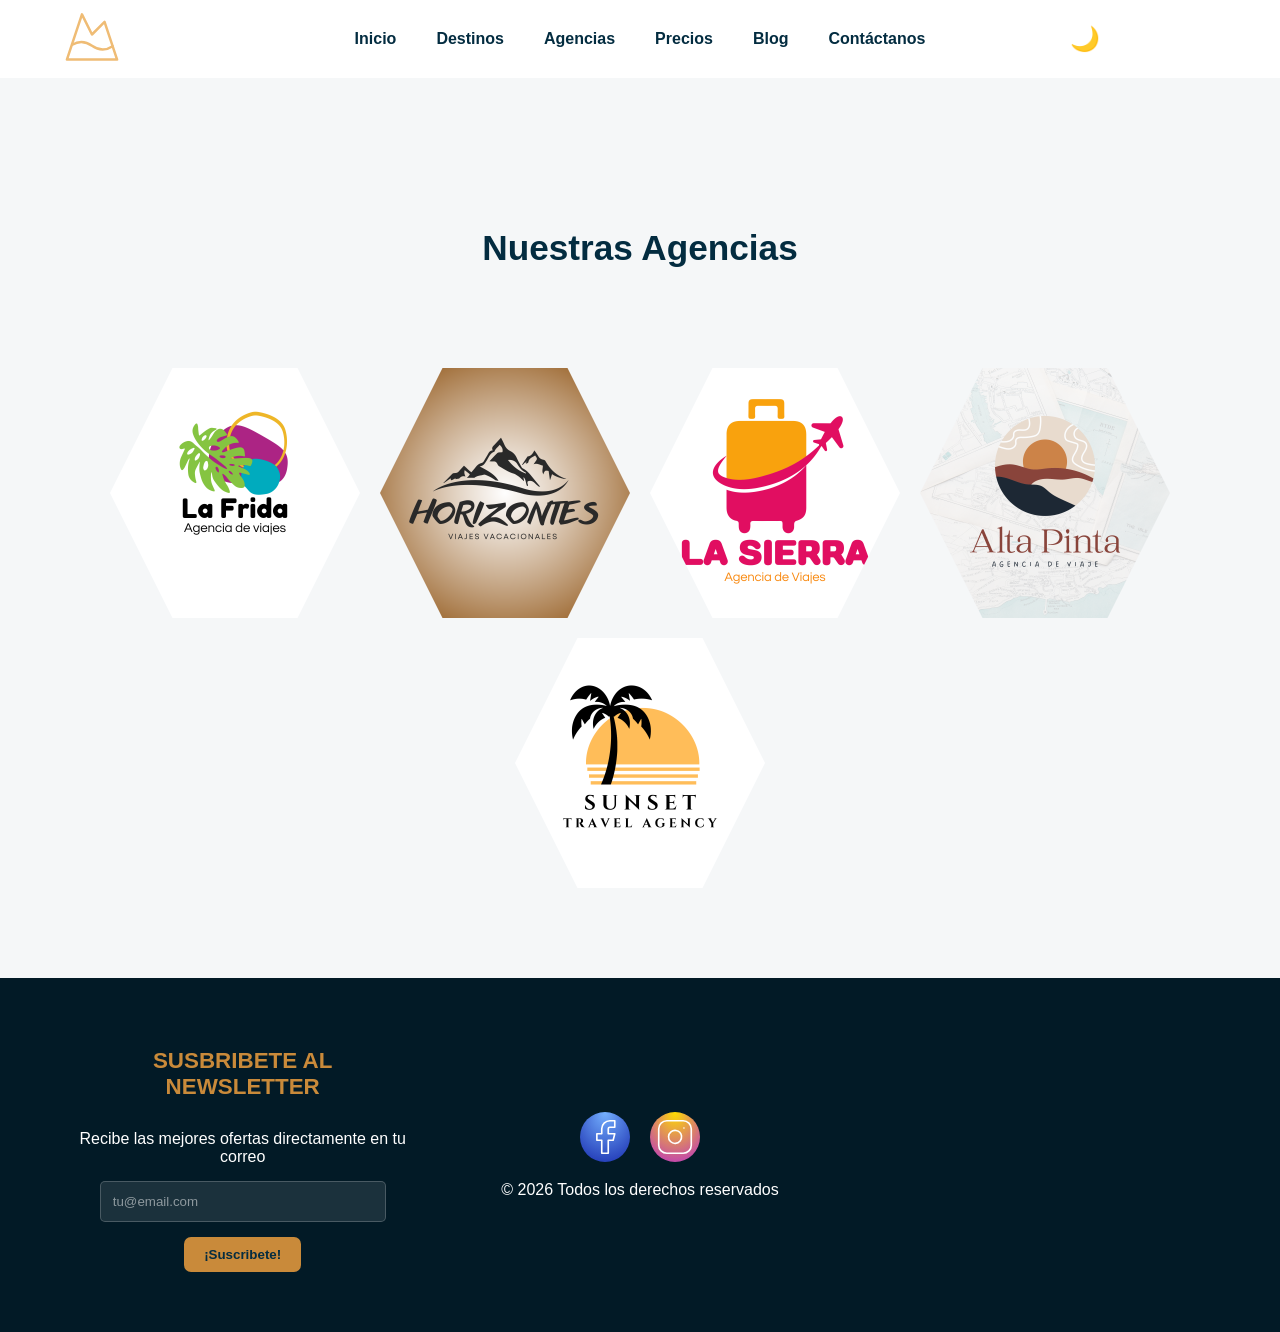
==== agencias.html @ e809a9b7 "feat: mejoras de accesibilidad: - arreglé problemas de contraste en varias secciones - mejoré el foc" ====
<!DOCTYPE html>
<html lang="en">
<head>
    <meta charset="UTF-8">
    <meta name="viewport" content="width=device-width, initial-scale=1.0">
    <title>Turismo Global - Tu Viaje Perfecto Comienza Aquí</title>
    <link rel="stylesheet" href="css/styles.css">
    <link rel="stylesheet" href="css/agencias.css">
    <link rel="icon" type="image/png" href="assets/img/logo.png">
</head>
<body data-theme="dark">
    <header class="header">
        <div class="header-container">
            <div class="logo">
                <div class="logo-icon">
                <svg xmlns="http://www.w3.org/2000/svg" width="64" height="64" viewBox="0 0 512 512">
                    <g transform="translate(15,15)">
                        <svg xmlns="http://www.w3.org/2000/svg" width="482" height="482" viewBox="0 0 24 24" fill="none" stroke="#efbc75" stroke-width="1" stroke-linecap="round" stroke-linejoin="round">
                            <path d="m8 3 4 8 5-5 5 15H2L8 3z"></path>
                            <path d="M4.14 15.08c2.62-1.57 5.24-1.43 7.86.42 2.74 1.94 5.49 2 8.23.19"></path>
                        </svg>
                    </g>
                </svg>
                </div>
                <span class="logo-texto">Trip Tour</span>
            </div>
            <input type="checkbox" id="menu-toggle" class="menu-toggle">
            <label for="menu-toggle" class="hamburger">☰</label>
            <nav class="nav">
                <ul class="nav-menu">
                    <li><a href="index.html" class="nav-link">Inicio</a></li>
                    <li><a href="destinos.html" class="nav-link">Destinos</a></li>
                    <li><a href="agencias.html" class="nav-link">Agencias</a></li>
                    <li><a href="precios.html" class="nav-link">Precios</a></li>
                    <li><a href="blog.html" class="nav-link">Blog</a></li>
                    <li><a href="contacto.html" class="nav-link">Contáctanos</a></li>
                </ul>
            </nav>
            <button id="themeToggle" class="modo-btn">🌙</button>
        </div>
    </header>

    <main class="snap-container">
        <section class="snap-section agencias" aria-labelledby="titulo-agencias">
        <h1 id="titulo-agencias">Nuestras Agencias</h1>

        <div class="contenedor-agencias">
            <article class="card-agencia" tabindex="0" role="button" aria-label="Ver información de la agencia La Frida">
                <div class="card-inner">
                    <div class="card-front">
                        <img src="assets/img/agencia1.png" alt="Logo de la agencia La Frida">
                    </div>
                    <div class="card-back">
                        <h2>La Frida</h2>
                        <p>Especialistas en viajes internacionales.</p>
                        <fieldset class="rating">
                            <legend>Calificación de la agencia La Frida</legend>
                                <input type="radio" id="star5-1" name="rating1" value="5">
                                <label for="star5-1">★</label>
                                <input type="radio" id="star4-1" name="rating1" value="4">
                                <label for="star4-1">★</label>
                                <input type="radio" id="star3-1" name="rating1" value="3">
                                <label for="star3-1">★</label>
                                <input type="radio" id="star2-1" name="rating1" value="2">
                                <label for="star2-1">★</label>
                                <input type="radio" id="star1-1" name="rating1" value="1">
                                <label for="star1-1">★</label>
                        </fieldset>
                    </div>
                </div>
            </article>
            <article class="card-agencia" tabindex="0" role="button" aria-label="Ver información de la agencia Horizontes">
                <div class="card-inner">
                    <div class="card-front">
                        <img src="assets/img/agencia2.png" alt="Logo de la agencia Horizontes">
                    </div>
                    <div class="card-back">
                        <h2>Horizontes</h2>
                        <p>Transportando experiencias innovadoras.</p>
                        <fieldset class="rating">
                            <legend>Calificación de la agencia Horizontes</legend>
                                <input type="radio" id="star5-2" name="rating2" value="5" aria-label="5 estrellas">
                                <label for="star5-2">★</label>
                                <input type="radio" id="star4-2" name="rating2" value="4" aria-label="4 estrellas">
                                <label for="star4-2">★</label>
                                <input type="radio" id="star3-2" name="rating2" value="3" aria-label="3 estrellas">
                                <label for="star3-2">★</label>
                                <input type="radio" id="star2-2" name="rating2" value="2" aria-label="2 estrellas">
                                <label for="star2-2">★</label>
                                <input type="radio" id="star1-2" name="rating2" value="1" aria-label="1 estrellas">
                                <label for="star1-2">★</label>
                        </fieldset>
                    </div>
                </div>
            </article>
            <article class="card-agencia" tabindex="0" role="button" aria-label="Ver información de la agencia La Sierra">
                <div class="card-inner">
                    <div class="card-front">
                        <img src="assets/img/agencia3.png" alt="Logo de la agencia La Sierra">
                    </div>
                    <div class="card-back">
                        <h2>La Sierra</h2>
                        <p>Descubre el mundo con tu agencia de confianza.</p>
                        <fieldset class="rating">
                            <legend>Calificación de la agencia La Sierra</legend>
                                <input type="radio" id="star5-3" name="rating3" value="5" aria-label="5 estrellas">
                                <label for="star5-3">★</label>
                                <input type="radio" id="star4-3" name="rating3" value="4" aria-label="4 estrellas">
                                <label for="star4-3">★</label>
                                <input type="radio" id="star3-3" name="rating3" value="3" aria-label="3 estrellas">
                                <label for="star3-3">★</label>
                                <input type="radio" id="star2-3" name="rating3" value="2" aria-label="2 estrellas">
                                <label for="star2-3">★</label>
                                <input type="radio" id="star1-3" name="rating3" value="1" aria-label="1 estrellas">
                                <label for="star1-3">★</label>
                        </fieldset>
                    </div>
                </div>
            </article>
            <article class="card-agencia" tabindex="0" role="button" aria-label="Ver información de la agencia Alta Pinta">
                <div class="card-inner">
                    <div class="card-front">
                        <img src="assets/img/agencia4.png" alt="Logo de la agencia Alta Pinta">
                    </div>
                    <div class="card-back">
                        <h2>Alta Pinta</h2>
                        <p>Tus viajes 100% especiales.</p>
                        <fieldset class="rating">
                            <legend>Calificación de la agencia Alta Pinta</legend>
                                <input type="radio" id="star5-4" name="rating4" value="5" aria-label="5 estrellas">
                                <label for="star5-4">★</label>
                                <input type="radio" id="star4-4" name="rating4" value="4" aria-label="4 estrellas">
                                <label for="star4-4">★</label>
                                <input type="radio" id="star3-4" name="rating4" value="3" aria-label="3 estrellas">
                                <label for="star3-4">★</label>
                                <input type="radio" id="star2-4" name="rating4" value="2" aria-label="2 estrellas">
                                <label for="star2-4">★</label>
                                <input type="radio" id="star1-4" name="rating4" value="1" aria-label="1 estrellas">
                                <label for="star1-4">★</label>
                        </fieldset>
                    </div>
                </div>
            </article>
            <article class="card-agencia" tabindex="0" role="button" aria-label="Ver información de la agencia Sunset">
                <div class="card-inner">
                    <div class="card-front">
                        <img src="assets/img/agencia5.png" alt="Logo de la agencia Sunset">
                    </div>
                    <div class="card-back">
                        <h2>Sunset</h2>
                        <p>Tus actividades no terminan ni aún con el ocaso.</p>
                        <fieldset class="rating">
                            <legend>Calificación de la agencia Sunset</legend>
                                <input type="radio" id="star5-5" name="rating5" value="5" aria-label="5 estrellas">
                                <label for="star5-5">★</label>
                                <input type="radio" id="star4-5" name="rating5" value="4" aria-label="4 estrellas">
                                <label for="star4-5">★</label>
                                <input type="radio" id="star3-5" name="rating5" value="3" aria-label="3 estrellas">
                                <label for="star3-5">★</label>
                                <input type="radio" id="star2-5" name="rating5" value="2" aria-label="2 estrellas">
                                <label for="star2-5">★</label>
                                <input type="radio" id="star1-5" name="rating5" value="1" aria-label="1 estrellas">
                                <label for="star1-5">★</label>
                        </fieldset>
                    </div>
                </div>
            </article>
        </div>
        </section>
    </main>

    <footer class="footer">
        <div class="footer-container">
        <!--Formulario-->
            <div class="footer-section" aria-labelledby="titulo-suscripcion">
                <h2 id="titulo-suscripcion">SUSBRIBETE AL NEWSLETTER</h2>
                <form class="form-content">
                    <label for="email">Recibe las mejores ofertas directamente en tu correo</label>
                    <input id="email" type="email" placeholder="tu@email.com" required>
                    <button class="btn btn-primary" type="submit">¡Suscribete!</button>
                </form>
            </div>
        <!--Redes Sociales-->
            <div class="redes-container">
            <!-- FACEBOOK -->
            <div class="redes-iconos">
                <a href="#" aria-label="Facebook">
                    <svg xmlns="http://www.w3.org/2000/svg" xmlns:xlink="http://www.w3.org/1999/xlink" width="512" height="512" viewBox="0 0 512 512" fill="none">
                        <defs>
                            <filter id="noise" opacity="0">
                                <feTurbulence type="fractalNoise" baseFrequency="19.5" numOctaves="10" result="turbulence"></feTurbulence>
                                <feComposite operator="in" in="turbulence" in2="SourceAlpha" result="composite"></feComposite>
                                <feColorMatrix in="composite" type="luminanceToAlpha"></feColorMatrix>
                                <feBlend in="SourceGraphic" in2="composite" mode="color-burn"></feBlend>
                            </filter>
                            <linearGradient id="linearGradient" gradientUnits="userSpaceOnUse" gradientTransform="rotate(45)" style="transform-origin: center center 0px;">
                                <stop stop-color="#75b1ff"></stop>
                                <stop offset="1" stop-color="#000a99"></stop>
                            </linearGradient>
                            <radialGradient id="radialGradient" cx="50%" cy="50%" r="100%" fx="50%" fy="0%" gradientUnits="objectBoundingBox">
                                <stop stop-color="#75b1ff"></stop>
                                <stop offset="1" stop-color="#000a99"></stop>
                            </radialGradient>
                            <radialGradient id="radialGlare" cx="0" cy="0" r="1" gradientUnits="userSpaceOnUse" gradientTransform="translate(256) rotate(90) scale(512)">
                                <stop stop-color="white"></stop>
                                <stop offset="1" stop-color="white" stop-opacity="0"></stop>
                            </radialGradient>
                            <clipPath id="image-clip">
                                <use xlink:href="#image"></use>
                            </clipPath>
                        </defs>
                        <rect id="image" width="512" height="512" fill="url(#radialGradient)" stroke="#FFFFFF" stroke-width="0" stroke-opacity="100%" paint-order="stroke" rx="300" ry="300"></rect>
                        <g transform="rotate(0 0 0)" style="transform-origin: 256px 256px;">
                            <svg xmlns="http://www.w3.org/2000/svg" width="400" height="400" viewBox="0 0 24 24" fill="none" stroke="#ffffff" stroke-width="1" stroke-linecap="round" stroke-linejoin="round" class="lucide lucide-facebook" x="56" y="56">
                                <path d="M18 2h-3a5 5 0 0 0-5 5v3H7v4h3v8h4v-8h3l1-4h-4V7a1 1 0 0 1 1-1h3z"></path>
                            </svg>
                        </g>
                        <image href="data:image/svg+xml,%3csvg%20viewBox='0%200%20400%20400'%20xmlns='http://www.w3.org/2000/svg'%3e%3cfilter%20id='noiseFilter'%3e%3cfeTurbulence%20type='fractalNoise'%20baseFrequency='1.73'%20numOctaves='3'%20stitchTiles='stitch'/%3e%3c/filter%3e%3crect%20width='100%25'%20height='100%25'%20filter='url(%23noiseFilter)'/%3e%3c/svg%3e" width="512" height="512" opacity="0%" clip-path="url(#image-clip)" rx="300" ry="300"></image>
                    </svg>
                </a>
            <!-- INSTAGRAM -->
                <a href="#" aria-label="Instagram">
                    <svg xmlns="http://www.w3.org/2000/svg" xmlns:xlink="http://www.w3.org/1999/xlink" width="512" height="512" viewBox="0 0 512 512" fill="none">
                    <defs>
                        <filter id="noise-ig" opacity="0">
                            <feTurbulence type="fractalNoise" baseFrequency="19.5" numOctaves="10" result="turbulence"></feTurbulence>
                            <feComposite operator="in" in="turbulence" in2="SourceAlpha" result="composite"></feComposite>
                            <feColorMatrix in="composite" type="luminanceToAlpha"></feColorMatrix>
                            <feBlend in="SourceGraphic" in2="composite" mode="color-burn"></feBlend>
                        </filter>
                        <linearGradient id="linearGradient-ig" gradientUnits="userSpaceOnUse" gradientTransform="rotate(45)">
                            <stop stop-color="#ffdd00"></stop>
                            <stop offset="1" stop-color="#a600ff"></stop>
                        </linearGradient>
                        <radialGradient id="radialGradient-ig" cx="50%" cy="50%" r="100%" fx="50%" fy="0%">
                            <stop stop-color="#ffdd00"></stop>
                            <stop offset="1" stop-color="#a600ff"></stop>
                        </radialGradient>
                        <radialGradient id="radialGlare-ig" cx="0" cy="0" r="1" gradientUnits="userSpaceOnUse" gradientTransform="translate(256) rotate(90) scale(512)">
                            <stop stop-color="white"></stop>
                            <stop offset="1" stop-color="white" stop-opacity="0"></stop>
                        </radialGradient>
                        <clipPath id="image-clip-ig">
                            <use xlink:href="#image-ig"></use>
                        </clipPath>
                    </defs>
                    <rect id="image-ig" width="512" height="512" fill="url(#radialGradient-ig)" rx="300" ry="300"></rect>
                    <g transform="rotate(0 0 0)" style="transform-origin: 256px 256px;">
                        <svg xmlns="http://www.w3.org/2000/svg" width="400" height="400" viewBox="0 0 24 24" fill="none" stroke="#ffffff" stroke-width="1" stroke-linecap="round" stroke-linejoin="round" x="56" y="56">
                            <rect width="20" height="20" x="2" y="2" rx="5" ry="5"></rect>
                            <path d="M16 11.37A4 4 0 1 1 12.63 8 4 4 0 0 1 16 11.37z"></path>
                            <line x1="17.5" x2="17.51" y1="6.5" y2="6.5"></line>
                        </svg>
                    </g>
                    <image href="data:image/svg+xml,%3csvg%20viewBox='0%200%20400%20400'%20xmlns='http://www.w3.org/2000/svg'%3e%3cfilter%20id='noiseFilter'%3e%3cfeTurbulence%20type='fractalNoise'%20baseFrequency='1.73'%20numOctaves='3'%20stitchTiles='stitch'/%3e%3c/filter%3e%3crect%20width='100%25'%20height='100%25'%20filter='url(%23noiseFilter)'/%3e%3c/svg%3e" width="512" height="512" opacity="0%" clip-path="url(#image-clip-ig)" rx="300" ry="300"></image>
                    </svg>
                </a>
            </div>
            <span>&copy; 2026 Todos los derechos reservados</span>
            </div>
        <!--Mapa-->
            <div class="footer-map" aria-label="Mapa">
                <iframe src="https://www.google.com/maps/embed?pb=!1m18!1m12!1m3!1d3103.14561023!2d-3.70379!3d40.416775!2m3!1f0!2f0!3f0!3m2!1i1024!2i768!4f13.1!3m3!1m2!1s0x0%3A0x0!2zNDDCsDI1JzAwLjQiTiAzwrA0MicyMC44Ilc!5e0!3m2!1ses!2ses!4v1234567890" 
                    width="100%" height="200" style="border:0;" allowfullscreen="" loading="lazy">
                </iframe>
            </div>
        </div>
    </footer>

    <!-- SCRIPT PARA EL CAMBIO DE TEMA A MODO CLARO/OSCURO -->
    <script>
        const toggle = document.getElementById("themeToggle");
        const root = document.documentElement;

        root.classList.remove("dark");
        toggle.textContent = "🌙";

        if (localStorage.getItem("theme") === "dark") {
            root.classList.add("dark");
            toggle.textContent = "☀️";
        }

        toggle.addEventListener("click", () => {
            const isDark = root.classList.toggle("dark");
            toggle.textContent = isDark ? "☀️" : "🌙";
            localStorage.setItem("theme", isDark ? "dark" : "light");
        });
    </script>

        <!-- SCRIPT PARA ACCESIBILIDAD POR TECLADO -->
    <script>
        document.querySelectorAll('.card-agencia').forEach(card => {
            card.addEventListener('click', () => {
                card.classList.toggle('flipped');
            });

        card.addEventListener('keydown', (e) => {
            if (e.key === 'Enter' || e.key === ' ') {
                e.preventDefault();
                card.classList.toggle('flipped');
            }
        });
    });
    </script>

</body>
</html>
---- css/styles.css ----
:root{
    --bg-color: #f5f7f8;
    --text-color: #032c40;
    --primary: #0f6f6f;
    --primary-hover: #0b5c5c;
    --accent: #c98a3a;
    --surface: #ffffff;
    --surface-alt: #eef3f5;
    --white: #ffffff;
    --dark-footer: #021a26;
    --rating-star: #ffd166;
    --number: #8a5a1f;
}

html.dark {
    --bg-color: #0b2230;
    --text-color: #f2f6f8;
    --primary: #1f7a73;
    --primary-hover: #8ae6d9;
    --accent: #e0a85a;
    --surface: #153a4a;
    --surface-alt: #1d4b5e;
    --white: #ffffff;
    --rating-star: #ffd166;
    --number: #ffa639;
}
* {
    margin: 0;
    padding: 0;
    box-sizing: border-box;
}

body {
    background-color: var(--bg-color);
    color: var(--text-color);
    transition: background-color 0.8s ease, color 0.8s ease;
    margin: 0;
    padding: 0;
    width: 100%;
    overflow-x: hidden;
    font-family: 'Segoe UI', Tahoma, Geneva, Verdana, sans-serif;
}

/* SECCION HEADER */
.header {
    background-color: var(--surface);
    color: var(--text-color);
    top: 0;
}
.header-container {
    display: grid;
    grid-template-columns: 1fr auto 1fr;
    align-items: center;
    max-width: 1200px;
    margin: 0 auto;
    padding: 0 20px;
    position: relative;
}
.logo {
    display: flex;
    align-items: center;
    gap: 8px;
    cursor: pointer;
}
.logo-texto {
    color: var(--text-color);
    visibility: hidden;
    transform: translateX(-10px);
    white-space: nowrap;
    transition: all 0.3s ease;
    font-family: "Georgia", serif;
    font-size: 1.2rem;
    font-weight: 700;
    letter-spacing: 1px;
}
.logo:hover .logo-texto {
    max-width: 200px;
    visibility: visible;
    transform: translateX(0);
}
.logo:hover svg {
    transform: rotate(3deg) scale(1);
    transition: 0.3s;
    fill: none;
}
.logo svg {
    transition: 0.3s;
}
.logo svg:hover path {
    stroke-width: 1.5;
    filter: brightness(1.2);
    transition: 0.8s ease;
}
/* NAVBAR */
.nav-menu {
    display: flex;
    list-style: none;
    gap: 40px;
    padding: 30px;
    position: sticky;
}
.nav-link {
    text-decoration: none;
    color: var(--text-color);
    font-weight: 600;
    font-size: 1rem;
    transition: color 0.3s ease;
    position: relative;
}
.nav-link:hover {
    color: var(--primary-hover);
}

/* SNAP SCROLL*/
html {
    scroll-snap-type: y proximity;
    scroll-behavior: smooth;
}
.snap-section {
    min-height: 100vh;
    scroll-snap-align: start;
}

/* SECCION HERO */
.hero {
    position: relative;
    min-height: 92vh;
    display: flex;
    align-items: center;
    justify-content: center;
    text-align: center;
    overflow: hidden;
    color: var(--white);
    background: rgba(4, 22, 30, 0.85);
}
.hero::before {
    content: "";
    position: absolute;
    inset: 0;
    background: rgba(4, 22, 30, 0.647);
    z-index: 2;
}
.hero-video {
    position: absolute;
    width: 100%;
    height: 100%;
    object-fit: cover;
    z-index: 0;
}
.hero-overlay {
    position: absolute;
    top: 0;
    left: 0;
    width: 100%;
    height: 100%;
    z-index: 2;
    inset: 0;
}
.hero-content {
    position: relative;
    z-index: 3;
    max-width: 800px;
    display: flex;
    flex-direction: column;
    color: var(--white);
}
.hero-content h1 {    
    font-size: clamp(2.5rem, 6vw, 4.5rem);
    line-height: 1.1;
    margin-bottom: 10px;
    text-transform: uppercase;
    font-weight: 800;
    color: var(--white);
    background-color: none;
}
.hero-content p {
    font-size: 1.2rem;
    line-height: 1.6;
    letter-spacing: 1px;
    max-width: 600px;
    margin: 10px auto;
    color: var(--white);
}

/* SECCION MAIN */
.destinos-content {
    background-color: var(--bg-color);
    max-width: 1200px; 
    margin: 0 auto;
    padding: 20px 60px;
}
.destinos-content h2 {
    text-align: center;
    padding: 40px 20px;
    margin-bottom: 40px;
    color: var(--text-color);
    font-size: 2.5rem;
}
.destinos-grid {
    display: grid;
    grid-template-columns: repeat(auto-fit, minmax(300px, 1fr));
    gap: 30px;
    margin-top: 10px;
}
.destinos-card {
    position: relative;
    background-color: var(--surface);
    border-radius: 150px 150px 10px 10px;
    overflow: hidden;
    box-shadow: 0 8px 20px rgba(0,0,0,0.15);
    transition: transform 0.3s ease;
    display: block;
    height: 500px;
}
.destinos-card:hover {
    transform: translateY(-5px) scale(1.03);
    box-shadow: 0px 10px 20px var(--accent);
}
.card-image {
    position: relative;
    height: 500px;
    overflow: hidden;
    width: 100%; 
    height: 100%;
    display: flex;
    align-items: flex-end;
}
.card-image img {
    width: 100%;
    height: 500px;
    object-fit: cover;
    display: block;
}
.card-overlay {
    position: absolute;
    width: 100%; 
    height: 100%;
    display: flex;
    align-items: flex-end;
    background: linear-gradient(to top, rgba(3, 44, 64, 0.95) 0%, rgba(3, 44, 64, 0.7) 20%, rgba(3, 44, 64, 0.3) 60%, transparent 100%);
}
.card-content{
    position: relative;
    padding: 20px;
    width: 100%;
    display: flex;
    flex-direction: column;
    align-items: center;
    gap: 8px;
    color: var(--white);
}
.destinos-card h3 {
    font-size: 1.5rem;
}
.destinos-card p {
    font-size: 0.9rem;
}
.card-precio {
    display: flex;
    justify-content: center;
    align-items: center;
    width: 100%;
    padding-top: 10px;
    color: #dafdbd;
    font-weight: bold;
    font-size: 2rem;
}
.card-link {
    display: block;
    text-decoration: none;
    transition: transform 0.3s ease;
}

/* BOTON PRINCIPAL */
.btn-primary {
    background-color: var(--accent);
    color: var(--text-color);
    border: none;
    padding: 10px 20px;
    border-radius: 7px;
    font-weight: bold;
    cursor: pointer;
    text-decoration: none;
}
.btn-primary:hover {
    filter: brightness(1.3);
}

/* SECCION CONTADOR ANIMADO */
.stats {
    padding: 50px;
    background-color: var(--surface);
    text-align: center;
    font-size: 2rem;
    display: flex;
    flex-direction:column;
    align-items: center;
    justify-content: center;
}
.stats p {
    margin-top: 20px;
    font-size: 1.5rem;
    letter-spacing: 2px;
    opacity: 1;
    color: var(--text-color);
}
.stats > span {
    margin-top: 30px;
    font-size: 2rem;
    letter-spacing: 2px;
    text-transform: uppercase;
    opacity: 0.8;
    color: var(--text-color);
    margin-bottom: 20px;
}
.stat-container {
    height: 80px;
    overflow: hidden; 
    display: flex;
    flex-direction: column;
    align-items: center;
    position: relative;
}
.counter-numbers {
    display: flex;
    flex-direction: column;
    animation: subir-contador 4s cubic-bezier(0.45, 0.05, 0.55, 0.95) forwards;
}
.counter-numbers span {
    font-size: 6rem;
    font-weight: 800;
    color: var(--number);
    line-height: 80px;
    height: 80px;
}
@keyframes subir-contador {
    0% { transform: translateY(0); }
    100% { transform: translateY(-800px); }
}    

/* SECCION TESTIMONIOS */
.testimonios {
    padding: 80px 0;
    background-color: var(--bg-color);
    text-align: center;
    display: flex;
    flex-direction:column;
    align-items: center;
    justify-content: center;
}
.testimonios h2 {
    margin-bottom: 40px;
    color: var(--text-color);
    font-size: 2.5rem;
}
.cta-texto {
    margin-top: 60px;
    font-size: 2rem;
    color: var(--text-color);
}
.slider-container {
    max-width: 600px;
    margin: 0 auto;
    overflow: hidden;
    position: relative;
    padding: 20px;
}
.slider-container input[type="radio"] { 
    position: absolute;
    opacity: 0;
    width: 1px;
    height: 1px;
}
.slides {
    display: flex;
    width: 300%;
    transition: transform 0.5s ease-in-out;
}
.testimonio-card {
    width: 100%;
    background: var(--surface);
    padding: 40px;
    border-radius: 15px;
    box-shadow: 0 4px 20px rgba(0,0,0,0.1);
    margin: 0 10px;
    box-sizing: border-box;
}
/* Lógica de movimiento carrusel */
#slide1:checked ~ .slides { transform: translateX(0); }
#slide2:checked ~ .slides { transform: translateX(-33.33%); }
#slide3:checked ~ .slides { transform: translateX(-66.66%); }

.slider-nav {
    margin-top: 20px;
    display: flex;
    justify-content: center;
    gap: 10px;
}
.slider-nav label {
    width: 12px;
    height: 12px;
    border-radius: 50%;
    background-color: var(--primary);
    cursor: pointer;
    opacity: 0.4;
    transition: 0.3s;
    display: inline-block;
}
#slide1:checked ~ .slider-nav label[for="slide1"],
#slide2:checked ~ .slider-nav label[for="slide2"],
#slide3:checked ~ .slider-nav label[for="slide3"] {
    opacity: 1;
    background-color: var(--accent);
    transform: scale(1.3);
}
.slider-fieldset {
    border: none;
    padding: 0;
    margin: 0;
}
.slider-fieldset legend {
    position: absolute;
    left: -9999px;
}

/* SECCION FOOTER */
.footer {
    background-color: var(--dark-footer);
    color: var(--white);
    padding: 60px 5%;
}
.footer-container {
    max-width: 1200px;
    margin: 0 auto;
    display: grid;
    grid-template-columns: repeat(auto-fit, minmax(280px, 1fr));
    gap: 40px;
    align-items: center;
}
.footer-container h2 {
    color: var(--accent);
    margin-bottom: 20px;
    font-size: 1.4rem;
    display: flex;
    justify-content: center;
    text-align: center;
    padding: 10px 10px;
}
/* SVG DE REDES SOCIALES */
.redes-container {
    display: flex;
    flex-direction: column;
    align-items: center;
    gap: 15px;
}
.redes-iconos {
    display: flex;
    gap: 20px;
}
.redes-container svg {
    width: 50px;
    height: 50px;
    transition: 0.6s;
}
.redes-container a:hover svg {
    transform: scale(1) rotate(360deg);
    filter: brightness(1.2);
}
/* SECCION DEL MAPA */
.footer-map iframe {
    width: 100%;
    height: 200px;
    border-radius: 10px;
    overflow: hidden;
    display: block;
}
/* SECCION DEL FORM PARA SUSCRIPCION */
.form-content {
    display: flex;
    flex-direction: column;
    align-items:center ;
    gap: 15px;
    text-align: center;
}
.form-content input {
        width: 80%;
        padding: 12px;
        border-radius: 5px;
        border: 1px solid rgba(255, 255, 255, 0.2);
        background: rgba(255, 255, 255, 0.1);
        color: var(--white);
}
.form-content input::placeholder {
    color: rgba(255, 255, 255, 0.5);
}

/* BOTON PARA CAMBIO DE TEMA */
.modo-btn {
    background: none;
    color: var(--text-color);
    border: none;
    font-size: 1.5rem;
    cursor: pointer;
    transition: transform 0.4s ease;
    width: 100px;
    margin-left: 80px;
}
.modo-btn:hover {
    transform: rotate(360deg) scale(1.2);
}

/* BOTON PARA MENU DESPLEGABLE */
.menu-toggle {
    display: none;
}
.hamburger {
    font-size: 2rem;
    cursor: pointer;
    display: none;
}

.nav-link:focus-visible,
button:focus-visible,
input:focus-visible,
textarea:focus-visible,
a:focus-visible,
logo:focus-visible {
    outline: 3px solid var(--accent);
    outline-offset: 4px;
}
.slider-nav label:focus-visible {
    outline: 3px solid var(--accent);
    outline-offset: 4px;
    border-radius: 50%;
}

/* RESPONSIVE */
@media (max-width: 768px) {

    .nav-menu {
        flex-direction: column;
        gap: 10px;
        padding: 15px;
    }

    .destinos-content {
        padding: 20px;
    }
    .destinos-card {
        height: auto;
    }

    .card-image img {
        height: 250px;
    }

    .hero-content h1 {
        font-size: 2rem;
    }

    .hero-content p {
        font-size: 1rem;
    }

    .counter-numbers span {
        font-size: 3rem;
    }

    .stat-container {
        height: 60px;
    }
    .slider-container {
        max-width: 100%;
        padding: 10px;
    }

    .testimonio-card {
        padding: 20px 10px;
    }

    .testimonios h2 {
        font-size: 1.8rem;
    }

    .testimonios h3 {
        font-size: 1.4rem;
    }
        .hamburger {
        display: block;
    }

    .nav {
        display: none;
        position: absolute;
        top: 100%;
        left: 0;
        width: 100%;
        background: var(--surface);
        box-shadow: 0 10px 20px rgba(0,0,0,0.15);
        z-index: 1000;
    }

    .menu-toggle:checked ~ .nav {
        display: block;
    }
}
---- css/agencias.css ----
.agencias {
    display: flex;
    flex-direction:column;
    align-items: center;
    justify-content: center;
}
.agencias h1 {
    text-align: center;
    padding: 40px 20px;
    font-size: 2.2rem;
    margin-top: 40px;
}
.contenedor-agencias {
    max-width: 1200px; 
    margin: 0 auto;
    padding: 20px 60px;
    display: flex;
    gap: 20px;
    flex-wrap: wrap;
    justify-content: center;
    margin-top: 40px;
}

/* CARDS DE AGENCIAS */
.card-agencia {
    width: 250px;
    height: 250px;
    perspective: 1000px;
}
.card-inner {
    width: 100%;
    height: 100%;
    position: relative;
    transform-style: preserve-3d;
    transition: transform 0.6s;
}
.card-agencia:hover .card-inner {
    transform: rotateY(180deg);
}
.card-agencia.flipped .card-inner {
    transform: rotateY(180deg);
}
.card-front,
.card-back {
    position: absolute;
    width: 100%;
    height: 250px;
    backface-visibility: hidden;
    border-radius: 12px;
    overflow: hidden;
    clip-path: polygon(
        25% 0%, 75% 0%, 
        100% 50%, 
        75% 100%, 25% 100%, 
        0% 50%
    );
}
.card-front {
    background: var(--surface);
    color: var(--text-color);
    display: flex;
    flex-direction: column;
    justify-content: center;
    align-items: center;
}
.card-front img {
    width: 100%;
    height: 100%;
    object-fit: cover;
}
.card-back {
    background: var(--primary);
    color: var(--white);
    transform: rotateY(180deg);
    display: flex;
    flex-direction: column;
    justify-content: center;
    align-items: center;
    padding: 20px;
}
.card-back h2 {
    text-align: center;
    padding: 10px 0px;
    font-size: 1.5rem;
}
.card-back p {
    text-align: center;
    padding: 10px 0px;
}

/* SISTEMA DE RATING */
.rating {
    display: flex;
    flex-direction: row-reverse;
    justify-content: center;
    border: none;
    margin: 0;
    padding: 0;
}
.rating input {
    position: absolute;
    opacity: 0;
}
.rating label {
    font-size: 30px;
    color: var(--white);
    cursor: pointer;
    transition: 0.3s;
}
.rating legend {
    position: absolute;
    opacity: 0;
    display: none;
}
.rating label:hover,
.rating label:hover ~ label {
    color: var(--white);
    transform: scale(1.2);
}
.rating input:checked ~ label {
    color: var(--rating-star);
}

.nav-link:focus-visible,
.card-agencia:focus-visible,
logo:focus-visible {
    outline: 3px solid var(--accent);
    outline-offset: 4px;
}
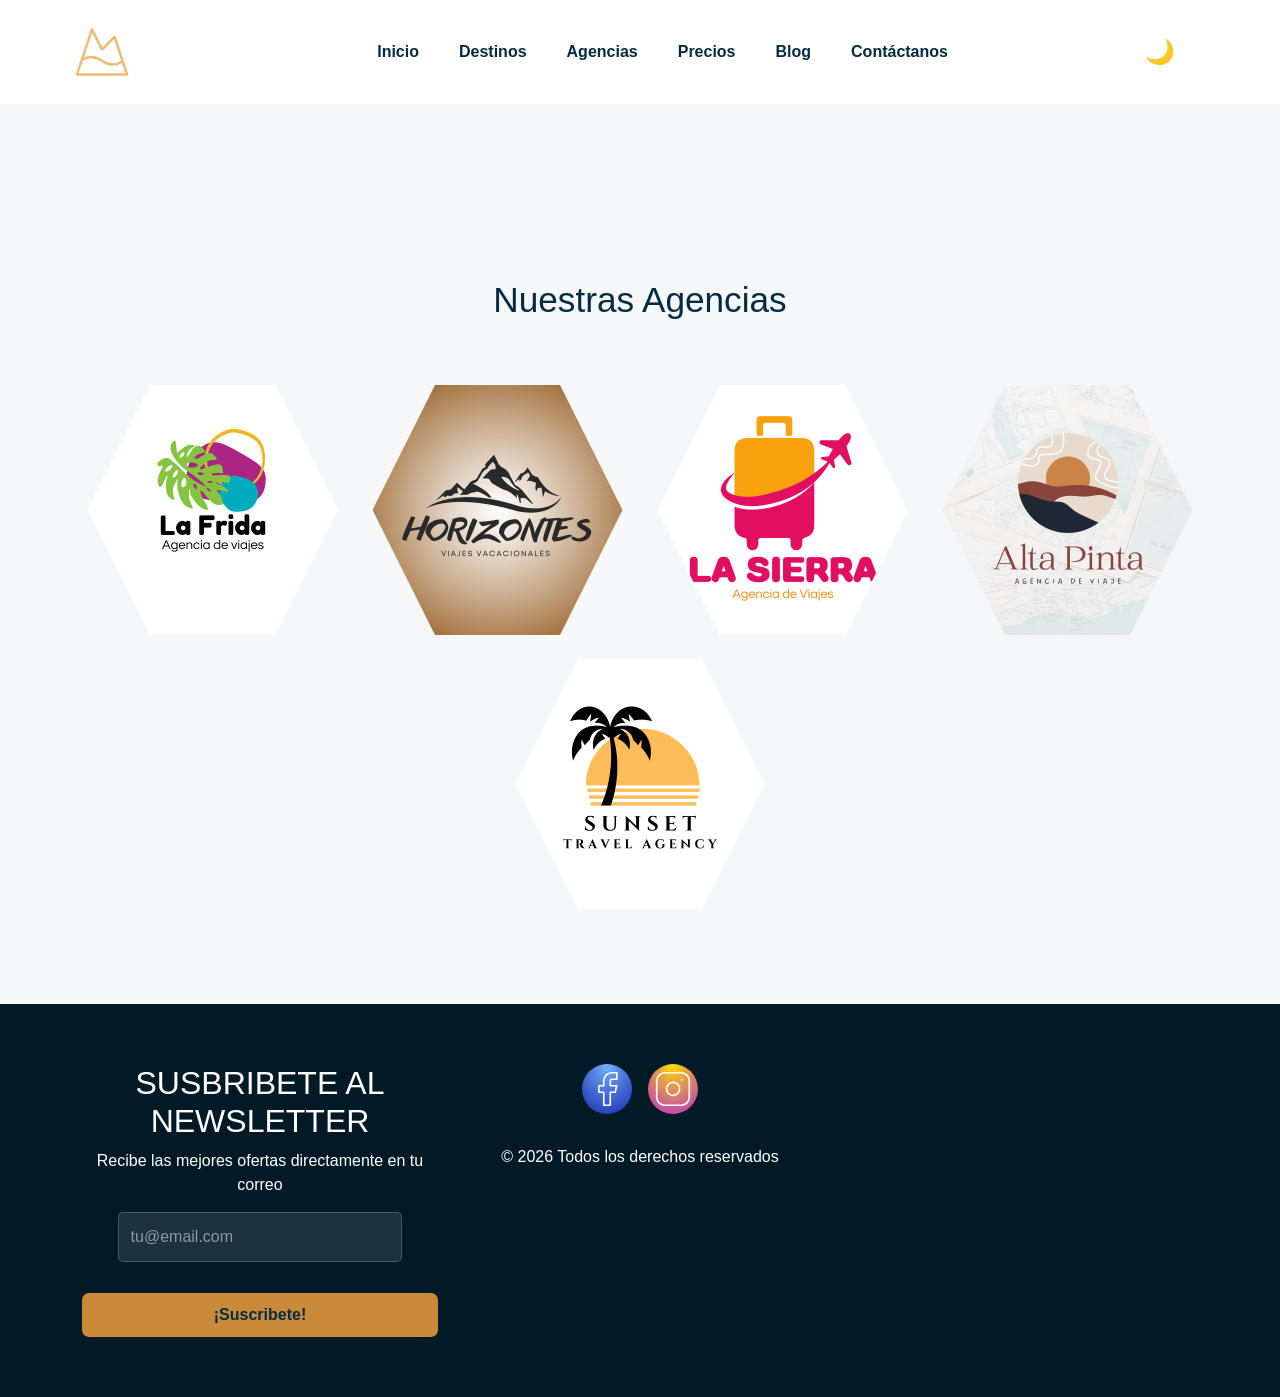
==== commit 78f9ef4e: "feat: integrar Bootstrap en las secciones principales" ====
--- a/agencias.html
+++ b/agencias.html
@@ -4,119 +4,153 @@
     <meta charset="UTF-8">
     <meta name="viewport" content="width=device-width, initial-scale=1.0">
     <title>Turismo Global - Tu Viaje Perfecto Comienza Aquí</title>
+    <link rel="stylesheet" href="bootstrap-5.3.8-dist/css/bootstrap.min.css">
     <link rel="stylesheet" href="css/styles.css">
     <link rel="stylesheet" href="css/agencias.css">
     <link rel="icon" type="image/png" href="assets/img/logo.png">
 </head>
 <body data-theme="dark">
     <header class="header">
-        <div class="header-container">
-            <div class="logo">
+        <nav class="navbar navbar-expand-lg navbar-dark container" aria-label="Menú principal">
+            
+        <!-- LOGO -->
+            <a class="navbar-brand d-flex align-items-center gap-2" href="index.html">
                 <div class="logo-icon">
-                <svg xmlns="http://www.w3.org/2000/svg" width="64" height="64" viewBox="0 0 512 512">
-                    <g transform="translate(15,15)">
-                        <svg xmlns="http://www.w3.org/2000/svg" width="482" height="482" viewBox="0 0 24 24" fill="none" stroke="#efbc75" stroke-width="1" stroke-linecap="round" stroke-linejoin="round">
-                            <path d="m8 3 4 8 5-5 5 15H2L8 3z"></path>
-                            <path d="M4.14 15.08c2.62-1.57 5.24-1.43 7.86.42 2.74 1.94 5.49 2 8.23.19"></path>
-                        </svg>
-                    </g>
-                </svg>
-                </div>
-                <span class="logo-texto">Trip Tour</span>
-            </div>
-            <input type="checkbox" id="menu-toggle" class="menu-toggle">
-            <label for="menu-toggle" class="hamburger">☰</label>
-            <nav class="nav">
-                <ul class="nav-menu">
-                    <li><a href="index.html" class="nav-link">Inicio</a></li>
-                    <li><a href="destinos.html" class="nav-link">Destinos</a></li>
-                    <li><a href="agencias.html" class="nav-link">Agencias</a></li>
-                    <li><a href="precios.html" class="nav-link">Precios</a></li>
-                    <li><a href="blog.html" class="nav-link">Blog</a></li>
-                    <li><a href="contacto.html" class="nav-link">Contáctanos</a></li>
+                    <svg xmlns="http://www.w3.org/2000/svg" width="64" height="64" viewBox="0 0 512 512">
+                        <g transform="translate(15,15)">
+                            <svg xmlns="http://www.w3.org/2000/svg" width="482" height="482" viewBox="0 0 24 24" fill="none" stroke="#efbc75" stroke-width="1" stroke-linecap="round" stroke-linejoin="round">
+                                <path d="m8 3 4 8 5-5 5 15H2L8 3z"></path>
+                                <path d="M4.14 15.08c2.62-1.57 5.24-1.43 7.86.42 2.74 1.94 5.49 2 8.23.19"></path>
+                            </svg>
+                        </g>
+                    </svg>
+                </div>
+                <span class="logo-texto" aria-hidden="true">Trip Tour</span>
+            </a>
+
+            <!--<input type="checkbox" id="menu-toggle" class="menu-toggle">
+            <label for="menu-toggle" class="hamburger" aria-label="Abrir menú de navegación" role="button" tabindex="0">☰</label>-->
+
+        <!-- BOTÓN HAMBURGUESA (Bootstrap) -->
+        <button 
+            class="navbar-toggler" 
+            type="button" 
+            data-bs-toggle="collapse" 
+            data-bs-target="#navbarNav"
+            aria-controls="navbarNav"
+            aria-expanded="false"
+            aria-label="Toggle navigation">
+            <span class="navbar-toggler-icon"></span>
+        </button>
+
+        <!-- MENÚ -->
+            <div class="collapse navbar-collapse justify-content-center" id="navbarNav">
+                <ul class="navbar-nav gap-lg-4 text-center">
+                    <li class="nav-item"><a href="index.html" class="nav-link">Inicio</a></li>
+                    <li class="nav-item"><a href="destinos.html" class="nav-link">Destinos</a></li>
+                    <li class="nav-item"><a href="agencias.html" class="nav-link">Agencias</a></li>
+                    <li class="nav-item"><a href="precios.html" class="nav-link">Precios</a></li>
+                    <li class="nav-item"><a href="blog.html" class="nav-link">Blog</a></li>
+                    <li class="nav-item"><a href="contacto.html" class="nav-link">Contáctanos</a></li>
                 </ul>
-            </nav>
-            <button id="themeToggle" class="modo-btn">🌙</button>
-        </div>
+            </div>
+        <!-- BOTÓN TEMA -->
+            <div class="d-flex align-items-center ms-lg-3">
+                <button id="themeToggle" class="modo-btn ms-lg-3">🌙</button>
+            </div>
+            <!--<button id="themeToggle" class="modo-btn ms-lg-3" aria-label="Cambiar tema claro u oscuro">🌙</button>-->
+        </nav>
     </header>
 
     <main class="snap-container">
-        <section class="snap-section agencias" aria-labelledby="titulo-agencias">
-        <h1 id="titulo-agencias">Nuestras Agencias</h1>
-
-        <div class="contenedor-agencias">
-            <article class="card-agencia" tabindex="0" role="button" aria-label="Ver información de la agencia La Frida">
-                <div class="card-inner">
-                    <div class="card-front">
-                        <img src="assets/img/agencia1.png" alt="Logo de la agencia La Frida">
-                    </div>
-                    <div class="card-back">
-                        <h2>La Frida</h2>
-                        <p>Especialistas en viajes internacionales.</p>
-                        <fieldset class="rating">
-                            <legend>Calificación de la agencia La Frida</legend>
-                                <input type="radio" id="star5-1" name="rating1" value="5">
-                                <label for="star5-1">★</label>
-                                <input type="radio" id="star4-1" name="rating1" value="4">
-                                <label for="star4-1">★</label>
-                                <input type="radio" id="star3-1" name="rating1" value="3">
-                                <label for="star3-1">★</label>
-                                <input type="radio" id="star2-1" name="rating1" value="2">
-                                <label for="star2-1">★</label>
-                                <input type="radio" id="star1-1" name="rating1" value="1">
-                                <label for="star1-1">★</label>
-                        </fieldset>
-                    </div>
-                </div>
-            </article>
-            <article class="card-agencia" tabindex="0" role="button" aria-label="Ver información de la agencia Horizontes">
-                <div class="card-inner">
-                    <div class="card-front">
-                        <img src="assets/img/agencia2.png" alt="Logo de la agencia Horizontes">
-                    </div>
-                    <div class="card-back">
-                        <h2>Horizontes</h2>
-                        <p>Transportando experiencias innovadoras.</p>
-                        <fieldset class="rating">
-                            <legend>Calificación de la agencia Horizontes</legend>
-                                <input type="radio" id="star5-2" name="rating2" value="5" aria-label="5 estrellas">
-                                <label for="star5-2">★</label>
-                                <input type="radio" id="star4-2" name="rating2" value="4" aria-label="4 estrellas">
-                                <label for="star4-2">★</label>
-                                <input type="radio" id="star3-2" name="rating2" value="3" aria-label="3 estrellas">
-                                <label for="star3-2">★</label>
-                                <input type="radio" id="star2-2" name="rating2" value="2" aria-label="2 estrellas">
-                                <label for="star2-2">★</label>
-                                <input type="radio" id="star1-2" name="rating2" value="1" aria-label="1 estrellas">
-                                <label for="star1-2">★</label>
-                        </fieldset>
-                    </div>
-                </div>
-            </article>
-            <article class="card-agencia" tabindex="0" role="button" aria-label="Ver información de la agencia La Sierra">
-                <div class="card-inner">
-                    <div class="card-front">
-                        <img src="assets/img/agencia3.png" alt="Logo de la agencia La Sierra">
-                    </div>
-                    <div class="card-back">
-                        <h2>La Sierra</h2>
-                        <p>Descubre el mundo con tu agencia de confianza.</p>
-                        <fieldset class="rating">
-                            <legend>Calificación de la agencia La Sierra</legend>
-                                <input type="radio" id="star5-3" name="rating3" value="5" aria-label="5 estrellas">
-                                <label for="star5-3">★</label>
-                                <input type="radio" id="star4-3" name="rating3" value="4" aria-label="4 estrellas">
-                                <label for="star4-3">★</label>
-                                <input type="radio" id="star3-3" name="rating3" value="3" aria-label="3 estrellas">
-                                <label for="star3-3">★</label>
-                                <input type="radio" id="star2-3" name="rating3" value="2" aria-label="2 estrellas">
-                                <label for="star2-3">★</label>
-                                <input type="radio" id="star1-3" name="rating3" value="1" aria-label="1 estrellas">
-                                <label for="star1-3">★</label>
-                        </fieldset>
-                    </div>
-                </div>
-            </article>
+        <section class="snap-section agencias py-5" aria-labelledby="titulo-agencias">
+            <div class="container">
+                <h1 class="text-center mb-4" id="titulo-agencias">Nuestras Agencias</h1>
+
+            <div class="row g-4 justify-content-center">
+            
+                <div class="col-12 col-sm-6 col-md-4 col-lg-3 d-flex justify-content-center">
+                <article class="card-agencia" tabindex="0" role="button" aria-label="Ver información de la agencia La Frida">
+                    <div class="card-inner">
+                        <div class="card-front">
+                            <img src="assets/img/agencia1.png" alt="Logo de la agencia La Frida">
+                        </div>
+                        <div class="card-back">
+                            <h2>La Frida</h2>
+                            <p>Especialistas en viajes internacionales.</p>
+                            <fieldset class="rating">
+                                <legend>Calificación de la agencia La Frida</legend>
+                                    <input type="radio" id="star5-1" name="rating1" value="5">
+                                    <label for="star5-1">★</label>
+                                    <input type="radio" id="star4-1" name="rating1" value="4">
+                                    <label for="star4-1">★</label>
+                                    <input type="radio" id="star3-1" name="rating1" value="3">
+                                    <label for="star3-1">★</label>
+                                    <input type="radio" id="star2-1" name="rating1" value="2">
+                                    <label for="star2-1">★</label>
+                                    <input type="radio" id="star1-1" name="rating1" value="1">
+                                    <label for="star1-1">★</label>
+                            </fieldset>
+                        </div>
+                    </div>
+                </article>
+                </div>
+
+                <div class="col-12 col-sm-6 col-md-4 col-lg-3 d-flex justify-content-center">
+                <article class="card-agencia" tabindex="0" role="button" aria-label="Ver información de la agencia Horizontes">
+                    <div class="card-inner">
+                        <div class="card-front">
+                            <img src="assets/img/agencia2.png" alt="Logo de la agencia Horizontes">
+                        </div>
+                        <div class="card-back">
+                            <h2>Horizontes</h2>
+                            <p>Transportando experiencias innovadoras.</p>
+                            <fieldset class="rating">
+                                <legend>Calificación de la agencia Horizontes</legend>
+                                    <input type="radio" id="star5-2" name="rating2" value="5" aria-label="5 estrellas">
+                                    <label for="star5-2">★</label>
+                                    <input type="radio" id="star4-2" name="rating2" value="4" aria-label="4 estrellas">
+                                    <label for="star4-2">★</label>
+                                    <input type="radio" id="star3-2" name="rating2" value="3" aria-label="3 estrellas">
+                                    <label for="star3-2">★</label>
+                                    <input type="radio" id="star2-2" name="rating2" value="2" aria-label="2 estrellas">
+                                    <label for="star2-2">★</label>
+                                    <input type="radio" id="star1-2" name="rating2" value="1" aria-label="1 estrellas">
+                                    <label for="star1-2">★</label>
+                            </fieldset>
+                        </div>
+                    </div>
+                </article>
+                </div>
+
+                <div class="col-12 col-sm-6 col-md-4 col-lg-3 d-flex justify-content-center">
+                <article class="card-agencia" tabindex="0" role="button" aria-label="Ver información de la agencia La Sierra">
+                    <div class="card-inner">
+                        <div class="card-front">
+                            <img src="assets/img/agencia3.png" alt="Logo de la agencia La Sierra">
+                        </div>
+                        <div class="card-back">
+                            <h2>La Sierra</h2>
+                            <p>Descubre el mundo con tu agencia de confianza.</p>
+                            <fieldset class="rating">
+                                <legend>Calificación de la agencia La Sierra</legend>
+                                    <input type="radio" id="star5-3" name="rating3" value="5" aria-label="5 estrellas">
+                                    <label for="star5-3">★</label>
+                                    <input type="radio" id="star4-3" name="rating3" value="4" aria-label="4 estrellas">
+                                    <label for="star4-3">★</label>
+                                    <input type="radio" id="star3-3" name="rating3" value="3" aria-label="3 estrellas">
+                                    <label for="star3-3">★</label>
+                                    <input type="radio" id="star2-3" name="rating3" value="2" aria-label="2 estrellas">
+                                    <label for="star2-3">★</label>
+                                    <input type="radio" id="star1-3" name="rating3" value="1" aria-label="1 estrellas">
+                                    <label for="star1-3">★</label>
+                            </fieldset>
+                        </div>
+                    </div>
+                </article>
+                </div>
+
+            <div class="col-12 col-sm-6 col-md-4 col-lg-3 d-flex justify-content-center">
             <article class="card-agencia" tabindex="0" role="button" aria-label="Ver información de la agencia Alta Pinta">
                 <div class="card-inner">
                     <div class="card-front">
@@ -141,125 +175,133 @@
                     </div>
                 </div>
             </article>
-            <article class="card-agencia" tabindex="0" role="button" aria-label="Ver información de la agencia Sunset">
-                <div class="card-inner">
-                    <div class="card-front">
-                        <img src="assets/img/agencia5.png" alt="Logo de la agencia Sunset">
-                    </div>
-                    <div class="card-back">
-                        <h2>Sunset</h2>
-                        <p>Tus actividades no terminan ni aún con el ocaso.</p>
-                        <fieldset class="rating">
-                            <legend>Calificación de la agencia Sunset</legend>
-                                <input type="radio" id="star5-5" name="rating5" value="5" aria-label="5 estrellas">
-                                <label for="star5-5">★</label>
-                                <input type="radio" id="star4-5" name="rating5" value="4" aria-label="4 estrellas">
-                                <label for="star4-5">★</label>
-                                <input type="radio" id="star3-5" name="rating5" value="3" aria-label="3 estrellas">
-                                <label for="star3-5">★</label>
-                                <input type="radio" id="star2-5" name="rating5" value="2" aria-label="2 estrellas">
-                                <label for="star2-5">★</label>
-                                <input type="radio" id="star1-5" name="rating5" value="1" aria-label="1 estrellas">
-                                <label for="star1-5">★</label>
-                        </fieldset>
-                    </div>
-                </div>
-            </article>
+            </div>
+
+                <div class="col-12 col-sm-6 col-md-4 col-lg-3 d-flex justify-content-center">
+                <article class="card-agencia" tabindex="0" role="button" aria-label="Ver información de la agencia Sunset">
+                    <div class="card-inner">
+                        <div class="card-front">
+                            <img src="assets/img/agencia5.png" alt="Logo de la agencia Sunset">
+                        </div>
+                        <div class="card-back">
+                            <h2>Sunset</h2>
+                            <p>Tus actividades no terminan ni aún con el ocaso.</p>
+                            <fieldset class="rating">
+                                <legend>Calificación de la agencia Sunset</legend>
+                                    <input type="radio" id="star5-5" name="rating5" value="5" aria-label="5 estrellas">
+                                    <label for="star5-5">★</label>
+                                    <input type="radio" id="star4-5" name="rating5" value="4" aria-label="4 estrellas">
+                                    <label for="star4-5">★</label>
+                                    <input type="radio" id="star3-5" name="rating5" value="3" aria-label="3 estrellas">
+                                    <label for="star3-5">★</label>
+                                    <input type="radio" id="star2-5" name="rating5" value="2" aria-label="2 estrellas">
+                                    <label for="star2-5">★</label>
+                                    <input type="radio" id="star1-5" name="rating5" value="1" aria-label="1 estrellas">
+                                    <label for="star1-5">★</label>
+                            </fieldset>
+                        </div>
+                    </div>
+                </article>
+                </div>
+            </div>
         </div>
         </section>
     </main>
 
     <footer class="footer">
-        <div class="footer-container">
-        <!--Formulario-->
-            <div class="footer-section" aria-labelledby="titulo-suscripcion">
-                <h2 id="titulo-suscripcion">SUSBRIBETE AL NEWSLETTER</h2>
-                <form class="form-content">
-                    <label for="email">Recibe las mejores ofertas directamente en tu correo</label>
-                    <input id="email" type="email" placeholder="tu@email.com" required>
-                    <button class="btn btn-primary" type="submit">¡Suscribete!</button>
-                </form>
-            </div>
-        <!--Redes Sociales-->
-            <div class="redes-container">
-            <!-- FACEBOOK -->
-            <div class="redes-iconos">
-                <a href="#" aria-label="Facebook">
-                    <svg xmlns="http://www.w3.org/2000/svg" xmlns:xlink="http://www.w3.org/1999/xlink" width="512" height="512" viewBox="0 0 512 512" fill="none">
-                        <defs>
-                            <filter id="noise" opacity="0">
-                                <feTurbulence type="fractalNoise" baseFrequency="19.5" numOctaves="10" result="turbulence"></feTurbulence>
-                                <feComposite operator="in" in="turbulence" in2="SourceAlpha" result="composite"></feComposite>
-                                <feColorMatrix in="composite" type="luminanceToAlpha"></feColorMatrix>
-                                <feBlend in="SourceGraphic" in2="composite" mode="color-burn"></feBlend>
-                            </filter>
-                            <linearGradient id="linearGradient" gradientUnits="userSpaceOnUse" gradientTransform="rotate(45)" style="transform-origin: center center 0px;">
-                                <stop stop-color="#75b1ff"></stop>
-                                <stop offset="1" stop-color="#000a99"></stop>
-                            </linearGradient>
-                            <radialGradient id="radialGradient" cx="50%" cy="50%" r="100%" fx="50%" fy="0%" gradientUnits="objectBoundingBox">
-                                <stop stop-color="#75b1ff"></stop>
-                                <stop offset="1" stop-color="#000a99"></stop>
-                            </radialGradient>
-                            <radialGradient id="radialGlare" cx="0" cy="0" r="1" gradientUnits="userSpaceOnUse" gradientTransform="translate(256) rotate(90) scale(512)">
-                                <stop stop-color="white"></stop>
-                                <stop offset="1" stop-color="white" stop-opacity="0"></stop>
-                            </radialGradient>
-                            <clipPath id="image-clip">
-                                <use xlink:href="#image"></use>
-                            </clipPath>
-                        </defs>
+        <div class="container">
+            <div class="row g-4 align-items-start">
+                
+            <!--Formulario-->
+                <div class="col-12 col-md-6 col-lg-4" aria-labelledby="titulo-suscripcion">
+                    <h2 class="text-center" id="titulo-suscripcion">SUSBRIBETE AL NEWSLETTER</h2>
+                    <form class="form-content">
+                        <label for="email">Recibe las mejores ofertas directamente en tu correo</label>
+                        <input id="email" type="email" class="form-control mb-3" placeholder="tu@email.com" required>
+                        <button class="btn btn-primary w-100" type="submit">¡Suscribete!</button>
+                    </form>
+                </div>
+            <!--Redes Sociales--> 
+                <div class="col-12 col-md-6 col-lg-4 redes-container text-center">
+                
+                <!-- FACEBOOK -->
+                    <div class="redes-iconos d-flex justify-content-center gap-3 mb-3">
+                        <a href="#" aria-label="Facebook">
+                            <svg xmlns="http://www.w3.org/2000/svg" xmlns:xlink="http://www.w3.org/1999/xlink" width="512" height="512" viewBox="0 0 512 512" fill="none">
+                                <defs>
+                                    <filter id="noise" opacity="0">
+                                        <feTurbulence type="fractalNoise" baseFrequency="19.5" numOctaves="10" result="turbulence"></feTurbulence>
+                                        <feComposite operator="in" in="turbulence" in2="SourceAlpha" result="composite"></feComposite>
+                                        <feColorMatrix in="composite" type="luminanceToAlpha"></feColorMatrix>
+                                        <feBlend in="SourceGraphic" in2="composite" mode="color-burn"></feBlend>
+                                    </filter>
+                                    <linearGradient id="linearGradient" gradientUnits="userSpaceOnUse" gradientTransform="rotate(45)" style="transform-origin: center center 0px;">
+                                        <stop stop-color="#75b1ff"></stop>
+                                        <stop offset="1" stop-color="#000a99"></stop>
+                                    </linearGradient>
+                                    <radialGradient id="radialGradient" cx="50%" cy="50%" r="100%" fx="50%" fy="0%" gradientUnits="objectBoundingBox">
+                                        <stop stop-color="#75b1ff"></stop>
+                                        <stop offset="1" stop-color="#000a99"></stop>
+                                    </radialGradient>
+                                    <radialGradient id="radialGlare" cx="0" cy="0" r="1" gradientUnits="userSpaceOnUse" gradientTransform="translate(256) rotate(90) scale(512)">
+                                        <stop stop-color="white"></stop>
+                                        <stop offset="1" stop-color="white" stop-opacity="0"></stop>
+                                    </radialGradient>
+                                    <clipPath id="image-clip">
+                                        <use xlink:href="#image"></use>
+                                    </clipPath>
+                                </defs>
                         <rect id="image" width="512" height="512" fill="url(#radialGradient)" stroke="#FFFFFF" stroke-width="0" stroke-opacity="100%" paint-order="stroke" rx="300" ry="300"></rect>
-                        <g transform="rotate(0 0 0)" style="transform-origin: 256px 256px;">
-                            <svg xmlns="http://www.w3.org/2000/svg" width="400" height="400" viewBox="0 0 24 24" fill="none" stroke="#ffffff" stroke-width="1" stroke-linecap="round" stroke-linejoin="round" class="lucide lucide-facebook" x="56" y="56">
-                                <path d="M18 2h-3a5 5 0 0 0-5 5v3H7v4h3v8h4v-8h3l1-4h-4V7a1 1 0 0 1 1-1h3z"></path>
+                                <g transform="rotate(0 0 0)" style="transform-origin: 256px 256px;">
+                                    <svg xmlns="http://www.w3.org/2000/svg" width="400" height="400" viewBox="0 0 24 24" fill="none" stroke="#ffffff" stroke-width="1" stroke-linecap="round" stroke-linejoin="round" class="lucide lucide-facebook" x="56" y="56">
+                                        <path d="M18 2h-3a5 5 0 0 0-5 5v3H7v4h3v8h4v-8h3l1-4h-4V7a1 1 0 0 1 1-1h3z"></path>
+                                    </svg>
+                                </g>
+                                <image href="data:image/svg+xml,%3csvg%20viewBox='0%200%20400%20400'%20xmlns='http://www.w3.org/2000/svg'%3e%3cfilter%20id='noiseFilter'%3e%3cfeTurbulence%20type='fractalNoise'%20baseFrequency='1.73'%20numOctaves='3'%20stitchTiles='stitch'/%3e%3c/filter%3e%3crect%20width='100%25'%20height='100%25'%20filter='url(%23noiseFilter)'/%3e%3c/svg%3e" width="512" height="512" opacity="0%" clip-path="url(#image-clip)" rx="300" ry="300"></image>
                             </svg>
-                        </g>
-                        <image href="data:image/svg+xml,%3csvg%20viewBox='0%200%20400%20400'%20xmlns='http://www.w3.org/2000/svg'%3e%3cfilter%20id='noiseFilter'%3e%3cfeTurbulence%20type='fractalNoise'%20baseFrequency='1.73'%20numOctaves='3'%20stitchTiles='stitch'/%3e%3c/filter%3e%3crect%20width='100%25'%20height='100%25'%20filter='url(%23noiseFilter)'/%3e%3c/svg%3e" width="512" height="512" opacity="0%" clip-path="url(#image-clip)" rx="300" ry="300"></image>
-                    </svg>
-                </a>
-            <!-- INSTAGRAM -->
-                <a href="#" aria-label="Instagram">
-                    <svg xmlns="http://www.w3.org/2000/svg" xmlns:xlink="http://www.w3.org/1999/xlink" width="512" height="512" viewBox="0 0 512 512" fill="none">
-                    <defs>
-                        <filter id="noise-ig" opacity="0">
-                            <feTurbulence type="fractalNoise" baseFrequency="19.5" numOctaves="10" result="turbulence"></feTurbulence>
-                            <feComposite operator="in" in="turbulence" in2="SourceAlpha" result="composite"></feComposite>
-                            <feColorMatrix in="composite" type="luminanceToAlpha"></feColorMatrix>
-                            <feBlend in="SourceGraphic" in2="composite" mode="color-burn"></feBlend>
-                        </filter>
-                        <linearGradient id="linearGradient-ig" gradientUnits="userSpaceOnUse" gradientTransform="rotate(45)">
-                            <stop stop-color="#ffdd00"></stop>
-                            <stop offset="1" stop-color="#a600ff"></stop>
-                        </linearGradient>
-                        <radialGradient id="radialGradient-ig" cx="50%" cy="50%" r="100%" fx="50%" fy="0%">
-                            <stop stop-color="#ffdd00"></stop>
-                            <stop offset="1" stop-color="#a600ff"></stop>
-                        </radialGradient>
-                        <radialGradient id="radialGlare-ig" cx="0" cy="0" r="1" gradientUnits="userSpaceOnUse" gradientTransform="translate(256) rotate(90) scale(512)">
-                            <stop stop-color="white"></stop>
-                            <stop offset="1" stop-color="white" stop-opacity="0"></stop>
-                        </radialGradient>
-                        <clipPath id="image-clip-ig">
-                            <use xlink:href="#image-ig"></use>
-                        </clipPath>
-                    </defs>
-                    <rect id="image-ig" width="512" height="512" fill="url(#radialGradient-ig)" rx="300" ry="300"></rect>
-                    <g transform="rotate(0 0 0)" style="transform-origin: 256px 256px;">
-                        <svg xmlns="http://www.w3.org/2000/svg" width="400" height="400" viewBox="0 0 24 24" fill="none" stroke="#ffffff" stroke-width="1" stroke-linecap="round" stroke-linejoin="round" x="56" y="56">
-                            <rect width="20" height="20" x="2" y="2" rx="5" ry="5"></rect>
-                            <path d="M16 11.37A4 4 0 1 1 12.63 8 4 4 0 0 1 16 11.37z"></path>
-                            <line x1="17.5" x2="17.51" y1="6.5" y2="6.5"></line>
-                        </svg>
-                    </g>
-                    <image href="data:image/svg+xml,%3csvg%20viewBox='0%200%20400%20400'%20xmlns='http://www.w3.org/2000/svg'%3e%3cfilter%20id='noiseFilter'%3e%3cfeTurbulence%20type='fractalNoise'%20baseFrequency='1.73'%20numOctaves='3'%20stitchTiles='stitch'/%3e%3c/filter%3e%3crect%20width='100%25'%20height='100%25'%20filter='url(%23noiseFilter)'/%3e%3c/svg%3e" width="512" height="512" opacity="0%" clip-path="url(#image-clip-ig)" rx="300" ry="300"></image>
-                    </svg>
-                </a>
-            </div>
-            <span>&copy; 2026 Todos los derechos reservados</span>
-            </div>
+                        </a>
+                    <!-- INSTAGRAM -->
+                        <a href="#" aria-label="Instagram">
+                            <svg xmlns="http://www.w3.org/2000/svg" xmlns:xlink="http://www.w3.org/1999/xlink" width="512" height="512" viewBox="0 0 512 512" fill="none">
+                            <defs>
+                                <filter id="noise-ig" opacity="0">
+                                    <feTurbulence type="fractalNoise" baseFrequency="19.5" numOctaves="10" result="turbulence"></feTurbulence>
+                                    <feComposite operator="in" in="turbulence" in2="SourceAlpha" result="composite"></feComposite>
+                                    <feColorMatrix in="composite" type="luminanceToAlpha"></feColorMatrix>
+                                    <feBlend in="SourceGraphic" in2="composite" mode="color-burn"></feBlend>
+                                </filter>
+                                <linearGradient id="linearGradient-ig" gradientUnits="userSpaceOnUse" gradientTransform="rotate(45)">
+                                    <stop stop-color="#ffdd00"></stop>
+                                    <stop offset="1" stop-color="#a600ff"></stop>
+                                </linearGradient>
+                                <radialGradient id="radialGradient-ig" cx="50%" cy="50%" r="100%" fx="50%" fy="0%">
+                                    <stop stop-color="#ffdd00"></stop>
+                                    <stop offset="1" stop-color="#a600ff"></stop>
+                                </radialGradient>
+                                <radialGradient id="radialGlare-ig" cx="0" cy="0" r="1" gradientUnits="userSpaceOnUse" gradientTransform="translate(256) rotate(90) scale(512)">
+                                    <stop stop-color="white"></stop>
+                                    <stop offset="1" stop-color="white" stop-opacity="0"></stop>
+                                </radialGradient>
+                                <clipPath id="image-clip-ig">
+                                    <use xlink:href="#image-ig"></use>
+                                </clipPath>
+                            </defs>
+                            <rect id="image-ig" width="512" height="512" fill="url(#radialGradient-ig)" rx="300" ry="300"></rect>
+                            <g transform="rotate(0 0 0)" style="transform-origin: 256px 256px;">
+                                <svg xmlns="http://www.w3.org/2000/svg" width="400" height="400" viewBox="0 0 24 24" fill="none" stroke="#ffffff" stroke-width="1" stroke-linecap="round" stroke-linejoin="round" x="56" y="56">
+                                    <rect width="20" height="20" x="2" y="2" rx="5" ry="5"></rect>
+                                    <path d="M16 11.37A4 4 0 1 1 12.63 8 4 4 0 0 1 16 11.37z"></path>
+                                    <line x1="17.5" x2="17.51" y1="6.5" y2="6.5"></line>
+                                </svg>
+                            </g>
+                            <image href="data:image/svg+xml,%3csvg%20viewBox='0%200%20400%20400'%20xmlns='http://www.w3.org/2000/svg'%3e%3cfilter%20id='noiseFilter'%3e%3cfeTurbulence%20type='fractalNoise'%20baseFrequency='1.73'%20numOctaves='3'%20stitchTiles='stitch'/%3e%3c/filter%3e%3crect%20width='100%25'%20height='100%25'%20filter='url(%23noiseFilter)'/%3e%3c/svg%3e" width="512" height="512" opacity="0%" clip-path="url(#image-clip-ig)" rx="300" ry="300"></image>
+                            </svg>
+                        </a>
+                    </div>
+                    <span>&copy; 2026 Todos los derechos reservados</span>
+                </div>
         <!--Mapa-->
-            <div class="footer-map" aria-label="Mapa">
+            <div class="col-12 col-lg-4 footer-map" aria-label="Mapa">
                 <iframe src="https://www.google.com/maps/embed?pb=!1m18!1m12!1m3!1d3103.14561023!2d-3.70379!3d40.416775!2m3!1f0!2f0!3f0!3m2!1i1024!2i768!4f13.1!3m3!1m2!1s0x0%3A0x0!2zNDDCsDI1JzAwLjQiTiAzwrA0MicyMC44Ilc!5e0!3m2!1ses!2ses!4v1234567890" 
                     width="100%" height="200" style="border:0;" allowfullscreen="" loading="lazy">
                 </iframe>
@@ -267,6 +309,8 @@
         </div>
     </footer>
 
+    <script src="bootstrap-5.3.8-dist/js/bootstrap.bundle.min.js"></script>
+    
     <!-- SCRIPT PARA EL CAMBIO DE TEMA A MODO CLARO/OSCURO -->
     <script>
         const toggle = document.getElementById("themeToggle");
--- a/css/styles.css
+++ b/css/styles.css
@@ -47,7 +47,7 @@
     color: var(--text-color);
     top: 0;
 }
-.header-container {
+/*.header-container {
     display: grid;
     grid-template-columns: 1fr auto 1fr;
     align-items: center;
@@ -55,7 +55,7 @@
     margin: 0 auto;
     padding: 0 20px;
     position: relative;
-}
+}*/
 .logo {
     display: flex;
     align-items: center;
@@ -78,11 +78,11 @@
     visibility: visible;
     transform: translateX(0);
 }
-.logo:hover svg {
+/*.logo:hover svg {
     transform: rotate(3deg) scale(1);
     transition: 0.3s;
     fill: none;
-}
+}*/
 .logo svg {
     transition: 0.3s;
 }
@@ -91,24 +91,28 @@
     filter: brightness(1.2);
     transition: 0.8s ease;
 }
-/* NAVBAR */
+/* NAVBAR 
 .nav-menu {
     display: flex;
     list-style: none;
     gap: 40px;
     padding: 30px;
     position: sticky;
-}
+}*/
 .nav-link {
-    text-decoration: none;
+    /*text-decoration: none;
+    font-size: 1rem;
+    position: relative;*/
     color: var(--text-color);
     font-weight: 600;
-    font-size: 1rem;
     transition: color 0.3s ease;
-    position: relative;
 }
 .nav-link:hover {
     color: var(--primary-hover);
+}
+.navbar {
+    background-color: var(--surface);
+    padding: 15px 0;
 }
 
 /* SNAP SCROLL*/
@@ -125,13 +129,13 @@
 .hero {
     position: relative;
     min-height: 92vh;
-    display: flex;
-    align-items: center;
-    justify-content: center;
+    color: var(--white);
+    overflow: hidden;
+    /*background: rgba(4, 22, 30, 0.85);
     text-align: center;
-    overflow: hidden;
-    color: var(--white);
-    background: rgba(4, 22, 30, 0.85);
+    display: flex;
+    align-items: center;
+    justify-content: center;*/
 }
 .hero::before {
     content: "";
@@ -147,7 +151,7 @@
     object-fit: cover;
     z-index: 0;
 }
-.hero-overlay {
+/*.hero-overlay {
     position: absolute;
     top: 0;
     left: 0;
@@ -155,31 +159,31 @@
     height: 100%;
     z-index: 2;
     inset: 0;
-}
+}*/
 .hero-content {
     position: relative;
     z-index: 3;
-    max-width: 800px;
+    /*max-width: 800px;
     display: flex;
     flex-direction: column;
-    color: var(--white);
+    color: var(--white);*/
 }
 .hero-content h1 {    
-    font-size: clamp(2.5rem, 6vw, 4.5rem);
+    font-size: 4rem;
     line-height: 1.1;
     margin-bottom: 10px;
     text-transform: uppercase;
     font-weight: 800;
-    color: var(--white);
-    background-color: none;
+    /*background-color: none;
+    color: var(--white);*/
 }
 .hero-content p {
-    font-size: 1.2rem;
+    font-size: 1.5rem;
     line-height: 1.6;
     letter-spacing: 1px;
     max-width: 600px;
     margin: 10px auto;
-    color: var(--white);
+    /*color: var(--white);*/
 }
 
 /* SECCION MAIN */
@@ -190,18 +194,16 @@
     padding: 20px 60px;
 }
 .destinos-content h2 {
-    text-align: center;
     padding: 40px 20px;
-    margin-bottom: 40px;
     color: var(--text-color);
     font-size: 2.5rem;
 }
-.destinos-grid {
+/*.destinos-grid {
     display: grid;
     grid-template-columns: repeat(auto-fit, minmax(300px, 1fr));
     gap: 30px;
     margin-top: 10px;
-}
+}*/
 .destinos-card {
     position: relative;
     background-color: var(--surface);
@@ -349,18 +351,15 @@
     justify-content: center;
 }
 .testimonios h2 {
-    margin-bottom: 40px;
     color: var(--text-color);
     font-size: 2.5rem;
 }
 .cta-texto {
-    margin-top: 60px;
     font-size: 2rem;
     color: var(--text-color);
 }
 .slider-container {
     max-width: 600px;
-    margin: 0 auto;
     overflow: hidden;
     position: relative;
     padding: 20px;
@@ -405,6 +404,8 @@
     opacity: 0.4;
     transition: 0.3s;
     display: inline-block;
+    position: relative;
+    z-index: 10;
 }
 #slide1:checked ~ .slider-nav label[for="slide1"],
 #slide2:checked ~ .slider-nav label[for="slide2"],
--- a/css/agencias.css
+++ b/css/agencias.css
@@ -10,7 +10,7 @@
     font-size: 2.2rem;
     margin-top: 40px;
 }
-.contenedor-agencias {
+/*.contenedor-agencias {
     max-width: 1200px; 
     margin: 0 auto;
     padding: 20px 60px;
@@ -19,7 +19,7 @@
     flex-wrap: wrap;
     justify-content: center;
     margin-top: 40px;
-}
+}*/
 
 /* CARDS DE AGENCIAS */
 .card-agencia {
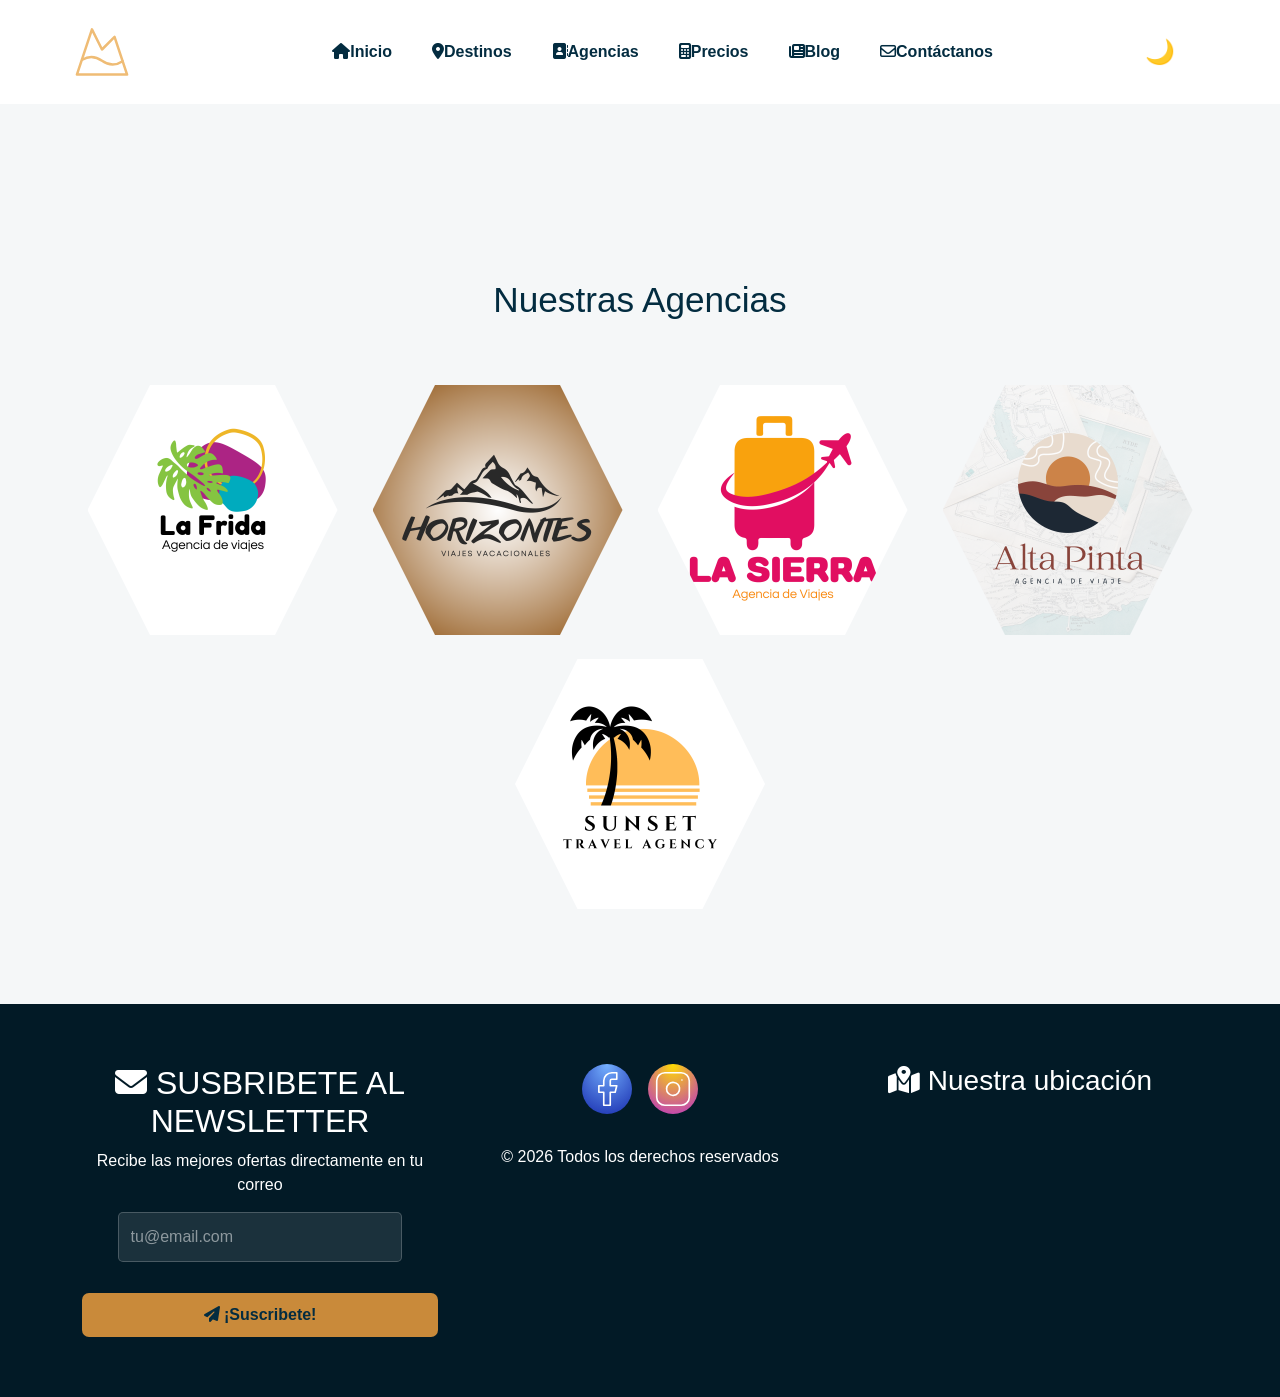
==== commit 4eee00be: "feat: añadir iconos de Font Awesome al layout" ====
--- a/agencias.html
+++ b/agencias.html
@@ -5,6 +5,7 @@
     <meta name="viewport" content="width=device-width, initial-scale=1.0">
     <title>Turismo Global - Tu Viaje Perfecto Comienza Aquí</title>
     <link rel="stylesheet" href="bootstrap-5.3.8-dist/css/bootstrap.min.css">
+    <link rel="stylesheet" href="https://cdnjs.cloudflare.com/ajax/libs/font-awesome/6.5.2/css/all.min.css">
     <link rel="stylesheet" href="css/styles.css">
     <link rel="stylesheet" href="css/agencias.css">
     <link rel="icon" type="image/png" href="assets/img/logo.png">
@@ -46,17 +47,17 @@
         <!-- MENÚ -->
             <div class="collapse navbar-collapse justify-content-center" id="navbarNav">
                 <ul class="navbar-nav gap-lg-4 text-center">
-                    <li class="nav-item"><a href="index.html" class="nav-link">Inicio</a></li>
-                    <li class="nav-item"><a href="destinos.html" class="nav-link">Destinos</a></li>
-                    <li class="nav-item"><a href="agencias.html" class="nav-link">Agencias</a></li>
-                    <li class="nav-item"><a href="precios.html" class="nav-link">Precios</a></li>
-                    <li class="nav-item"><a href="blog.html" class="nav-link">Blog</a></li>
-                    <li class="nav-item"><a href="contacto.html" class="nav-link">Contáctanos</a></li>
+                    <li class="nav-item"><a href="index.html" class="nav-link"><i class="fa-solid fa-house"></i>Inicio</a></li>
+                    <li class="nav-item"><a href="destinos.html" class="nav-link"><i class="fa-solid fa-location-dot"></i>Destinos</a></li>
+                    <li class="nav-item"><a href="agencias.html" class="nav-link"><i class="fa-solid fa-address-book"></i>Agencias</a></li>
+                    <li class="nav-item"><a href="precios.html" class="nav-link"><i class="fa-solid fa-calculator"></i>Precios</a></li>
+                    <li class="nav-item"><a href="blog.html" class="nav-link"><i class="fa-solid fa-newspaper"></i>Blog</a></li>
+                    <li class="nav-item"><a href="contacto.html" class="nav-link"><i class="fa-regular fa-envelope"></i>Contáctanos</a></li>
                 </ul>
             </div>
         <!-- BOTÓN TEMA -->
             <div class="d-flex align-items-center ms-lg-3">
-                <button id="themeToggle" class="modo-btn ms-lg-3">🌙</button>
+                <button id="themeToggle" class="modo-btn ms-lg-3"><i class="fa-regular fa-moon"></i></button>
             </div>
             <!--<button id="themeToggle" class="modo-btn ms-lg-3" aria-label="Cambiar tema claro u oscuro">🌙</button>-->
         </nav>
@@ -214,14 +215,14 @@
                 
             <!--Formulario-->
                 <div class="col-12 col-md-6 col-lg-4" aria-labelledby="titulo-suscripcion">
-                    <h2 class="text-center" id="titulo-suscripcion">SUSBRIBETE AL NEWSLETTER</h2>
+                    <h2 class="text-center" id="titulo-suscripcion"><i class="fa-solid fa-envelope"></i> SUSBRIBETE AL NEWSLETTER</h2>
                     <form class="form-content">
                         <label for="email">Recibe las mejores ofertas directamente en tu correo</label>
                         <input id="email" type="email" class="form-control mb-3" placeholder="tu@email.com" required>
-                        <button class="btn btn-primary w-100" type="submit">¡Suscribete!</button>
+                        <button class="btn btn-primary w-100" type="submit"><i class="fa-solid fa-paper-plane"></i> ¡Suscribete!</button>
                     </form>
                 </div>
-            <!--Redes Sociales--> 
+            <!--Redes Sociales-->
                 <div class="col-12 col-md-6 col-lg-4 redes-container text-center">
                 
                 <!-- FACEBOOK -->
@@ -302,6 +303,7 @@
                 </div>
         <!--Mapa-->
             <div class="col-12 col-lg-4 footer-map" aria-label="Mapa">
+                <h3 class="text-center"><i class="fa-solid fa-map-location-dot"></i> Nuestra ubicación</h3>
                 <iframe src="https://www.google.com/maps/embed?pb=!1m18!1m12!1m3!1d3103.14561023!2d-3.70379!3d40.416775!2m3!1f0!2f0!3f0!3m2!1i1024!2i768!4f13.1!3m3!1m2!1s0x0%3A0x0!2zNDDCsDI1JzAwLjQiTiAzwrA0MicyMC44Ilc!5e0!3m2!1ses!2ses!4v1234567890" 
                     width="100%" height="200" style="border:0;" allowfullscreen="" loading="lazy">
                 </iframe>
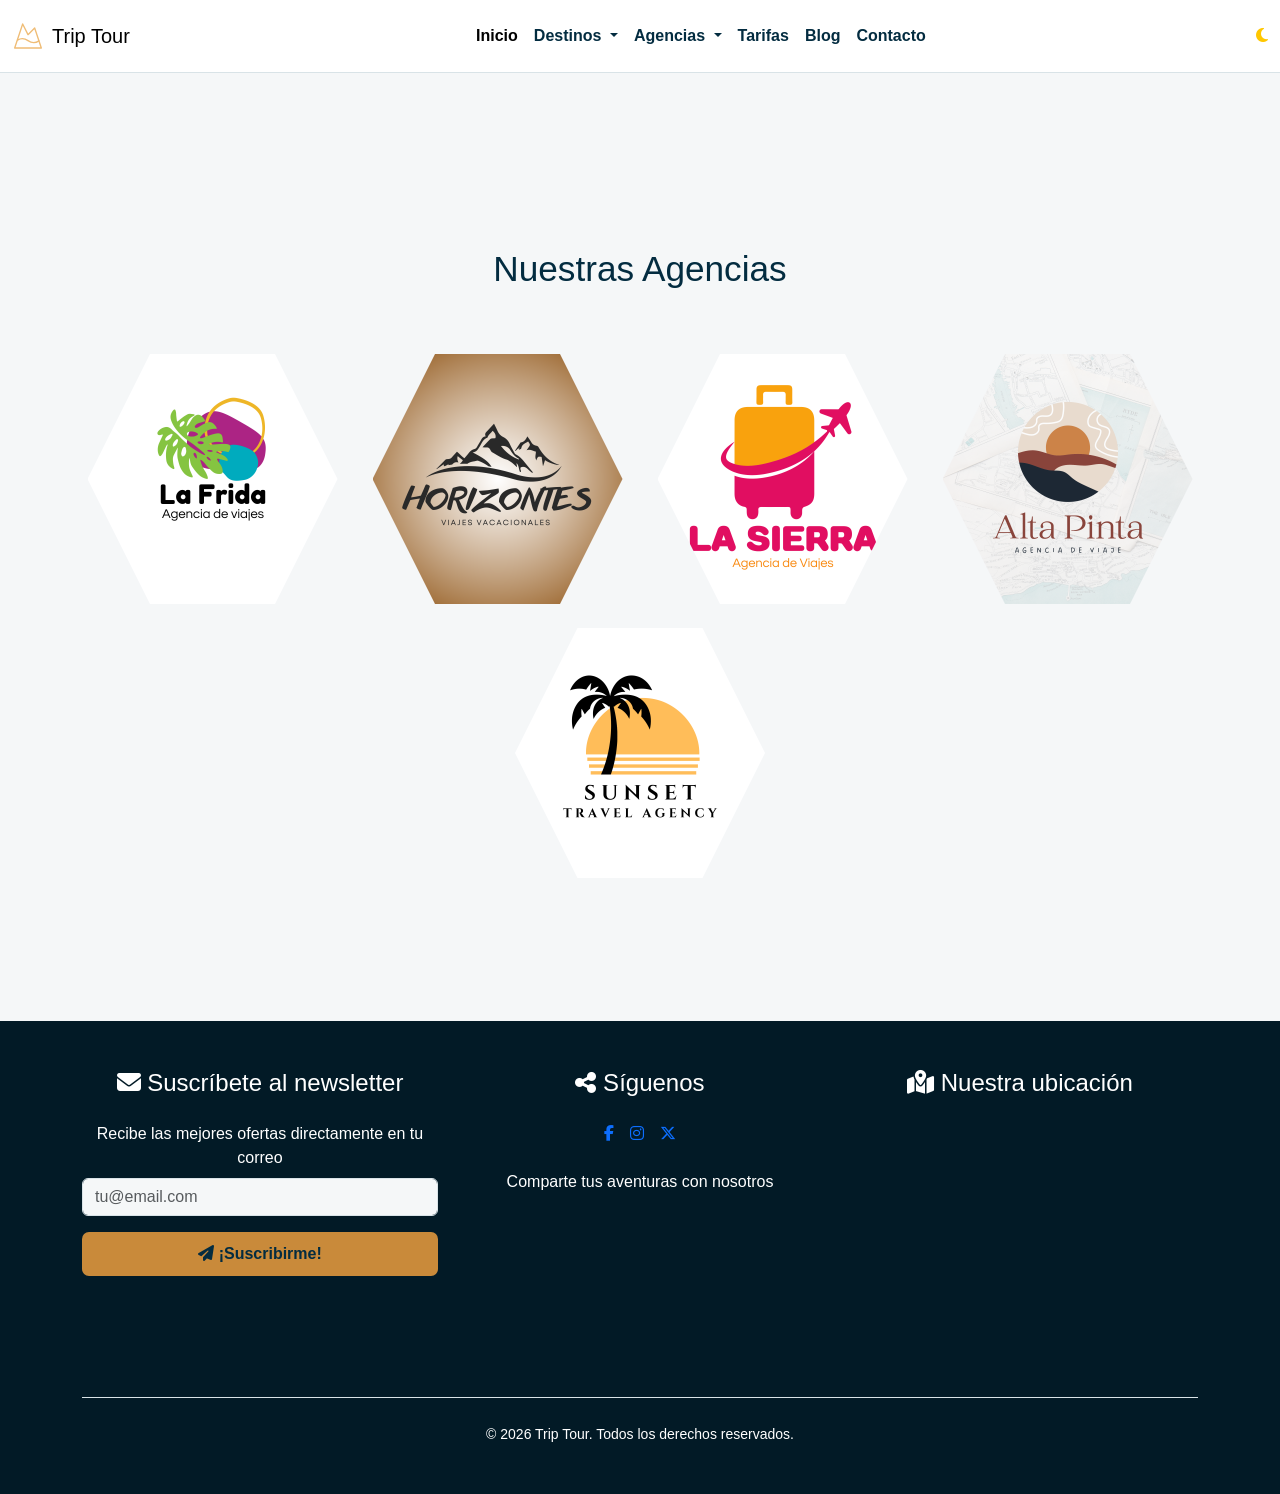
==== commit 59c5d471: "feat: integracion de Bootstrap en el navbar y footer" ====
--- a/agencias.html
+++ b/agencias.html
@@ -12,54 +12,65 @@
 </head>
 <body data-theme="dark">
     <header class="header">
-        <nav class="navbar navbar-expand-lg navbar-dark container" aria-label="Menú principal">
-            
-        <!-- LOGO -->
-            <a class="navbar-brand d-flex align-items-center gap-2" href="index.html">
-                <div class="logo-icon">
-                    <svg xmlns="http://www.w3.org/2000/svg" width="64" height="64" viewBox="0 0 512 512">
-                        <g transform="translate(15,15)">
-                            <svg xmlns="http://www.w3.org/2000/svg" width="482" height="482" viewBox="0 0 24 24" fill="none" stroke="#efbc75" stroke-width="1" stroke-linecap="round" stroke-linejoin="round">
-                                <path d="m8 3 4 8 5-5 5 15H2L8 3z"></path>
-                                <path d="M4.14 15.08c2.62-1.57 5.24-1.43 7.86.42 2.74 1.94 5.49 2 8.23.19"></path>
-                            </svg>
-                        </g>
+        <!-- NAVBAR -->
+        <nav class="navbar navbar-expand-lg bg-body-tertiary">
+            <div class="container-fluid">
+                <!-- LOGO DEL SISTEMA -->
+                <a class="navbar-brand d-flex align-items-center gap-2" href="index.html">
+                    <svg xmlns="http://www.w3.org/2000/svg" width="32" height="32" viewBox="0 0 24 24" fill="none"
+                        stroke="#efbc75" stroke-width="1" stroke-linecap="round" stroke-linejoin="round">
+                        <path d="m8 3 4 8 5-5 5 15H2L8 3z"></path>
+                        <path d="M4.14 15.08c2.62-1.57 5.24-1.43 7.86.42 2.74 1.94 5.49 2 8.23.19"></path>
                     </svg>
-                </div>
-                <span class="logo-texto" aria-hidden="true">Trip Tour</span>
-            </a>
-
-            <!--<input type="checkbox" id="menu-toggle" class="menu-toggle">
-            <label for="menu-toggle" class="hamburger" aria-label="Abrir menú de navegación" role="button" tabindex="0">☰</label>-->
-
-        <!-- BOTÓN HAMBURGUESA (Bootstrap) -->
-        <button 
-            class="navbar-toggler" 
-            type="button" 
-            data-bs-toggle="collapse" 
-            data-bs-target="#navbarNav"
-            aria-controls="navbarNav"
-            aria-expanded="false"
-            aria-label="Toggle navigation">
-            <span class="navbar-toggler-icon"></span>
-        </button>
-
-        <!-- MENÚ -->
-            <div class="collapse navbar-collapse justify-content-center" id="navbarNav">
-                <ul class="navbar-nav gap-lg-4 text-center">
-                    <li class="nav-item"><a href="index.html" class="nav-link"><i class="fa-solid fa-house"></i>Inicio</a></li>
-                    <li class="nav-item"><a href="destinos.html" class="nav-link"><i class="fa-solid fa-location-dot"></i>Destinos</a></li>
-                    <li class="nav-item"><a href="agencias.html" class="nav-link"><i class="fa-solid fa-address-book"></i>Agencias</a></li>
-                    <li class="nav-item"><a href="precios.html" class="nav-link"><i class="fa-solid fa-calculator"></i>Precios</a></li>
-                    <li class="nav-item"><a href="blog.html" class="nav-link"><i class="fa-solid fa-newspaper"></i>Blog</a></li>
-                    <li class="nav-item"><a href="contacto.html" class="nav-link"><i class="fa-regular fa-envelope"></i>Contáctanos</a></li>
-                </ul>
-            </div>
-        <!-- BOTÓN TEMA -->
-            <div class="d-flex align-items-center ms-lg-3">
-                <button id="themeToggle" class="modo-btn ms-lg-3"><i class="fa-regular fa-moon"></i></button>
-            </div>
-            <!--<button id="themeToggle" class="modo-btn ms-lg-3" aria-label="Cambiar tema claro u oscuro">🌙</button>-->
+                <span>Trip Tour</span>
+                </a>
+                <!-- MENU HAMBURGUESA -->
+                <button class="navbar-toggler" type="button" data-bs-toggle="collapse" data-bs-target="#navbarNavDropdown" aria-controls="navbarNavDropdown" aria-expanded="false" aria-label="Toggle navigation">
+                    <span class="navbar-toggler-icon"></span>
+                </button>
+                <div class="collapse navbar-collapse" id="navbarNavDropdown">
+                    <ul class="navbar-nav mx-auto">
+                        <li class="nav-item">
+                            <a class="nav-link active" aria-current="page" href="index.html">Inicio</a>
+                        </li>
+                        <li class="nav-item dropdown">
+                            <a class="nav-link dropdown-toggle" href="destinos.html" role="button" data-bs-toggle="dropdown" aria-expanded="false">
+                            Destinos
+                            </a>
+                            <ul class="dropdown-menu">
+                                <li><a class="dropdown-item" href="#">Perú</a></li>
+                                <li><a class="dropdown-item" href="#">Noruega</a></li>
+                                <li><a class="dropdown-item" href="#">Islandia</a></li>
+                                <li><a class="dropdown-item" href="#">Tailandia</a></li>
+                                <li><a class="dropdown-item" href="#">Estambul</a></li>
+                            </ul>
+                        </li>
+                        <li class="nav-item dropdown">
+                            <a class="nav-link dropdown-toggle" href="agencias.html" role="button" data-bs-toggle="dropdown" aria-expanded="false">
+                            Agencias
+                            </a>
+                            <ul class="dropdown-menu">
+                                <li><a class="dropdown-item" href="#">Horizonte</a></li>
+                                <li><a class="dropdown-item" href="#">Alta Pinta</a></li>
+                                <li><a class="dropdown-item" href="#">Sunset</a></li>
+                                <li><a class="dropdown-item" href="#">La Sierra</a></li>
+                                <li><a class="dropdown-item" href="#">La Frida</a></li>
+                            </ul>
+                        </li>
+                        <li class="nav-item">
+                            <a class="nav-link" href="precios.html">Tarifas</a>
+                        </li>
+                        <li class="nav-item">
+                            <a class="nav-link" aria-current="page" href="blog.html">Blog</a>
+                        </li>
+                        <li class="nav-item">
+                            <a class="nav-link" aria-current="page" href="contacto.html">Contacto</a>
+                        </li>
+                    </ul>
+                    <!-- MODO CLARO/OSCURO -->
+                    <button id="themeToggle" class="btn btn-link nav-link p-0"><i class="fa-solid fa-moon" style="color: rgb(255, 199, 0);"></i></button>
+                </div>
+            </div>
         </nav>
     </header>
 
@@ -209,127 +220,99 @@
         </section>
     </main>
 
-    <footer class="footer">
+    <footer class="footer py-5 mt-5">
         <div class="container">
-            <div class="row g-4 align-items-start">
-                
-            <!--Formulario-->
-                <div class="col-12 col-md-6 col-lg-4" aria-labelledby="titulo-suscripcion">
-                    <h2 class="text-center" id="titulo-suscripcion"><i class="fa-solid fa-envelope"></i> SUSBRIBETE AL NEWSLETTER</h2>
-                    <form class="form-content">
-                        <label for="email">Recibe las mejores ofertas directamente en tu correo</label>
-                        <input id="email" type="email" class="form-control mb-3" placeholder="tu@email.com" required>
-                        <button class="btn btn-primary w-100" type="submit"><i class="fa-solid fa-paper-plane"></i> ¡Suscribete!</button>
+            <div class="row gy-5 align-items-start">
+
+            <!-- NEWSLETTER -->
+                <div class="col-12 col-md-6 col-lg-4">
+                    <h2 class="h4 mb-4 text-center">
+                        <i class="fa-solid fa-envelope"></i>
+                        Suscríbete al newsletter
+                    </h2>
+                    <form>
+                        <label for="email" class="form-label text-center">Recibe las mejores ofertas directamente en tu correo</label>
+                        <input id="email" type="email" class="form-control mb-3" placeholder="tu@email.com" required/>
+                        <button class="btn btn-primary w-100" type="submit">
+                            <i class="fa-solid fa-paper-plane"></i>
+                            ¡Suscribirme!
+                        </button>
                     </form>
                 </div>
-            <!--Redes Sociales-->
-                <div class="col-12 col-md-6 col-lg-4 redes-container text-center">
-                
-                <!-- FACEBOOK -->
-                    <div class="redes-iconos d-flex justify-content-center gap-3 mb-3">
-                        <a href="#" aria-label="Facebook">
-                            <svg xmlns="http://www.w3.org/2000/svg" xmlns:xlink="http://www.w3.org/1999/xlink" width="512" height="512" viewBox="0 0 512 512" fill="none">
-                                <defs>
-                                    <filter id="noise" opacity="0">
-                                        <feTurbulence type="fractalNoise" baseFrequency="19.5" numOctaves="10" result="turbulence"></feTurbulence>
-                                        <feComposite operator="in" in="turbulence" in2="SourceAlpha" result="composite"></feComposite>
-                                        <feColorMatrix in="composite" type="luminanceToAlpha"></feColorMatrix>
-                                        <feBlend in="SourceGraphic" in2="composite" mode="color-burn"></feBlend>
-                                    </filter>
-                                    <linearGradient id="linearGradient" gradientUnits="userSpaceOnUse" gradientTransform="rotate(45)" style="transform-origin: center center 0px;">
-                                        <stop stop-color="#75b1ff"></stop>
-                                        <stop offset="1" stop-color="#000a99"></stop>
-                                    </linearGradient>
-                                    <radialGradient id="radialGradient" cx="50%" cy="50%" r="100%" fx="50%" fy="0%" gradientUnits="objectBoundingBox">
-                                        <stop stop-color="#75b1ff"></stop>
-                                        <stop offset="1" stop-color="#000a99"></stop>
-                                    </radialGradient>
-                                    <radialGradient id="radialGlare" cx="0" cy="0" r="1" gradientUnits="userSpaceOnUse" gradientTransform="translate(256) rotate(90) scale(512)">
-                                        <stop stop-color="white"></stop>
-                                        <stop offset="1" stop-color="white" stop-opacity="0"></stop>
-                                    </radialGradient>
-                                    <clipPath id="image-clip">
-                                        <use xlink:href="#image"></use>
-                                    </clipPath>
-                                </defs>
-                        <rect id="image" width="512" height="512" fill="url(#radialGradient)" stroke="#FFFFFF" stroke-width="0" stroke-opacity="100%" paint-order="stroke" rx="300" ry="300"></rect>
-                                <g transform="rotate(0 0 0)" style="transform-origin: 256px 256px;">
-                                    <svg xmlns="http://www.w3.org/2000/svg" width="400" height="400" viewBox="0 0 24 24" fill="none" stroke="#ffffff" stroke-width="1" stroke-linecap="round" stroke-linejoin="round" class="lucide lucide-facebook" x="56" y="56">
-                                        <path d="M18 2h-3a5 5 0 0 0-5 5v3H7v4h3v8h4v-8h3l1-4h-4V7a1 1 0 0 1 1-1h3z"></path>
-                                    </svg>
-                                </g>
-                                <image href="data:image/svg+xml,%3csvg%20viewBox='0%200%20400%20400'%20xmlns='http://www.w3.org/2000/svg'%3e%3cfilter%20id='noiseFilter'%3e%3cfeTurbulence%20type='fractalNoise'%20baseFrequency='1.73'%20numOctaves='3'%20stitchTiles='stitch'/%3e%3c/filter%3e%3crect%20width='100%25'%20height='100%25'%20filter='url(%23noiseFilter)'/%3e%3c/svg%3e" width="512" height="512" opacity="0%" clip-path="url(#image-clip)" rx="300" ry="300"></image>
-                            </svg>
+
+            <!-- REDES SOCIALES -->
+                <div class="col-12 col-md-6 col-lg-4 text-center">
+                    <h3 class="h4 mb-4">
+                        <i class="fa-solid fa-share-nodes"></i>
+                        Síguenos
+                    </h3>
+                    <div class="d-flex justify-content-center gap-3 mb-4">
+                        <a href="#" class="social-icon" aria-label="Facebook">
+                            <i class="fa-brands fa-facebook-f"></i>
                         </a>
-                    <!-- INSTAGRAM -->
-                        <a href="#" aria-label="Instagram">
-                            <svg xmlns="http://www.w3.org/2000/svg" xmlns:xlink="http://www.w3.org/1999/xlink" width="512" height="512" viewBox="0 0 512 512" fill="none">
-                            <defs>
-                                <filter id="noise-ig" opacity="0">
-                                    <feTurbulence type="fractalNoise" baseFrequency="19.5" numOctaves="10" result="turbulence"></feTurbulence>
-                                    <feComposite operator="in" in="turbulence" in2="SourceAlpha" result="composite"></feComposite>
-                                    <feColorMatrix in="composite" type="luminanceToAlpha"></feColorMatrix>
-                                    <feBlend in="SourceGraphic" in2="composite" mode="color-burn"></feBlend>
-                                </filter>
-                                <linearGradient id="linearGradient-ig" gradientUnits="userSpaceOnUse" gradientTransform="rotate(45)">
-                                    <stop stop-color="#ffdd00"></stop>
-                                    <stop offset="1" stop-color="#a600ff"></stop>
-                                </linearGradient>
-                                <radialGradient id="radialGradient-ig" cx="50%" cy="50%" r="100%" fx="50%" fy="0%">
-                                    <stop stop-color="#ffdd00"></stop>
-                                    <stop offset="1" stop-color="#a600ff"></stop>
-                                </radialGradient>
-                                <radialGradient id="radialGlare-ig" cx="0" cy="0" r="1" gradientUnits="userSpaceOnUse" gradientTransform="translate(256) rotate(90) scale(512)">
-                                    <stop stop-color="white"></stop>
-                                    <stop offset="1" stop-color="white" stop-opacity="0"></stop>
-                                </radialGradient>
-                                <clipPath id="image-clip-ig">
-                                    <use xlink:href="#image-ig"></use>
-                                </clipPath>
-                            </defs>
-                            <rect id="image-ig" width="512" height="512" fill="url(#radialGradient-ig)" rx="300" ry="300"></rect>
-                            <g transform="rotate(0 0 0)" style="transform-origin: 256px 256px;">
-                                <svg xmlns="http://www.w3.org/2000/svg" width="400" height="400" viewBox="0 0 24 24" fill="none" stroke="#ffffff" stroke-width="1" stroke-linecap="round" stroke-linejoin="round" x="56" y="56">
-                                    <rect width="20" height="20" x="2" y="2" rx="5" ry="5"></rect>
-                                    <path d="M16 11.37A4 4 0 1 1 12.63 8 4 4 0 0 1 16 11.37z"></path>
-                                    <line x1="17.5" x2="17.51" y1="6.5" y2="6.5"></line>
-                                </svg>
-                            </g>
-                            <image href="data:image/svg+xml,%3csvg%20viewBox='0%200%20400%20400'%20xmlns='http://www.w3.org/2000/svg'%3e%3cfilter%20id='noiseFilter'%3e%3cfeTurbulence%20type='fractalNoise'%20baseFrequency='1.73'%20numOctaves='3'%20stitchTiles='stitch'/%3e%3c/filter%3e%3crect%20width='100%25'%20height='100%25'%20filter='url(%23noiseFilter)'/%3e%3c/svg%3e" width="512" height="512" opacity="0%" clip-path="url(#image-clip-ig)" rx="300" ry="300"></image>
-                            </svg>
+                        <a href="#" class="social-icon" aria-label="Instagram">
+                            <i class="fa-brands fa-instagram"></i>
                         </a>
-                    </div>
-                    <span>&copy; 2026 Todos los derechos reservados</span>
-                </div>
-        <!--Mapa-->
-            <div class="col-12 col-lg-4 footer-map" aria-label="Mapa">
-                <h3 class="text-center"><i class="fa-solid fa-map-location-dot"></i> Nuestra ubicación</h3>
-                <iframe src="https://www.google.com/maps/embed?pb=!1m18!1m12!1m3!1d3103.14561023!2d-3.70379!3d40.416775!2m3!1f0!2f0!3f0!3m2!1i1024!2i768!4f13.1!3m3!1m2!1s0x0%3A0x0!2zNDDCsDI1JzAwLjQiTiAzwrA0MicyMC44Ilc!5e0!3m2!1ses!2ses!4v1234567890" 
-                    width="100%" height="200" style="border:0;" allowfullscreen="" loading="lazy">
-                </iframe>
-            </div>
+                        <a href="#" class="social-icon" aria-label="Twitter">
+                            <i class="fa-brands fa-x-twitter"></i>
+                        </a>
+                    </div>
+                    <p class="mb-0">Comparte tus aventuras con nosotros</p>
+                </div>
+
+            <!-- MAPA -->
+                <div class="col-12 col-lg-4">
+                    <h3 class="h4 mb-4 text-center">
+                        <i class="fa-solid fa-map-location-dot"></i>
+                        Nuestra ubicación
+                    </h3>
+                    <div class="footer-map">
+                        <iframe
+                            src="https://www.google.com/maps/embed?pb=!1m18!1m12!1m3!1d3103.14561023!2d-3.70379!3d40.416775!2m3!1f0!2f0!3f0!3m2!1i1024!2i768!4f13.1!3m3!1m2!1s0x0%3A0x0!2zNDDCsDI1JzAwLjQiTiAzwrA0MicyMC44Ilc!5e0!3m2!1ses!2ses!4v1234567890"
+                            width="100%"
+                            height="220"
+                            style="border:0; border-radius: 10px;"
+                            allowfullscreen=""
+                            loading="lazy">
+                        </iframe>
+                    </div>
+                </div>
+            </div>
+
+        <!-- COPYRIGHT -->
+            <div class="text-center pt-4 mt-5 border-top">
+                <small>&copy; 2026 Trip Tour. Todos los derechos reservados.</small>
+            </div>
+
         </div>
     </footer>
 
     <script src="bootstrap-5.3.8-dist/js/bootstrap.bundle.min.js"></script>
-    
+
     <!-- SCRIPT PARA EL CAMBIO DE TEMA A MODO CLARO/OSCURO -->
     <script>
         const toggle = document.getElementById("themeToggle");
         const root = document.documentElement;
 
-        root.classList.remove("dark");
-        toggle.textContent = "🌙";
-
-        if (localStorage.getItem("theme") === "dark") {
-            root.classList.add("dark");
-            toggle.textContent = "☀️";
-        }
-
+        /* TEMA GUARDADO */
+        const savedTheme = localStorage.getItem("theme");
+
+            if (savedTheme === "dark") {
+                root.setAttribute("data-bs-theme", "dark");
+                toggle.innerHTML = '<i class="fa-solid fa-sun" style="color: rgb(255, 199, 0);"></i>';
+            } else {
+                root.setAttribute("data-bs-theme", "light");
+                toggle.innerHTML = '<i class="fa-solid fa-moon" style="color: rgb(255, 199, 0);"></i>';
+            }
+
+        /* CAMBIO DE TEMA */
         toggle.addEventListener("click", () => {
-            const isDark = root.classList.toggle("dark");
-            toggle.textContent = isDark ? "☀️" : "🌙";
-            localStorage.setItem("theme", isDark ? "dark" : "light");
+            const currentTheme = root.getAttribute("data-bs-theme");
+            const newTheme = currentTheme === "dark" ? "light" : "dark";
+            root.setAttribute("data-bs-theme", newTheme);
+            localStorage.setItem("theme", newTheme);
+    
+            toggle.innerHTML = newTheme === "dark" ? '<i class="fa-solid fa-sun" style="color: rgb(255, 199, 0);"></i>' : '<i class="fa-solid fa-moon" style="color: rgb(255, 199, 0);"></i>';
         });
     </script>
 
--- a/css/styles.css
+++ b/css/styles.css
@@ -1,44 +1,141 @@
-:root{
+/* =========================================
+    RESET BÁSICO
+========================================= */
+
+* {
+    box-sizing: border-box;
+}
+
+body {
+    margin: 0;
+    padding: 0;
+    overflow-x: hidden;
+
+    font-family: 'Segoe UI', Tahoma, Geneva, Verdana, sans-serif;
+
+    background-color: var(--bs-body-bg);
+    color: var(--bs-body-color);
+
+    transition: background-color 0.6s ease, color 0.6s ease;
+}
+
+
+/* =========================================
+   PALETA PERSONAL
+========================================= */
+
+:root {
     --bg-color: #f5f7f8;
     --text-color: #032c40;
+
     --primary: #0f6f6f;
     --primary-hover: #0b5c5c;
+
     --accent: #c98a3a;
+
     --surface: #ffffff;
     --surface-alt: #eef3f5;
-    --white: #ffffff;
+
     --dark-footer: #021a26;
+
     --rating-star: #ffd166;
     --number: #8a5a1f;
-}
-
-html.dark {
+
+     /* BOOTSTRAP */
+
+    --bs-body-bg: var(--bg-color);
+    --bs-body-color: var(--text-color);
+
+    --bs-primary: var(--primary);
+    --bs-primary-rgb: 15,111,111;
+
+    --bs-border-color: #d9e3e7;
+}
+
+/* =========================================
+    DARK MODE
+========================================= */
+
+[data-bs-theme="dark"] {
+
     --bg-color: #0b2230;
     --text-color: #f2f6f8;
+
     --primary: #1f7a73;
     --primary-hover: #8ae6d9;
+
     --accent: #e0a85a;
+
     --surface: #153a4a;
     --surface-alt: #1d4b5e;
-    --white: #ffffff;
+
     --rating-star: #ffd166;
     --number: #ffa639;
-}
-* {
-    margin: 0;
-    padding: 0;
-    box-sizing: border-box;
-}
-
-body {
-    background-color: var(--bg-color);
-    color: var(--text-color);
-    transition: background-color 0.8s ease, color 0.8s ease;
-    margin: 0;
-    padding: 0;
-    width: 100%;
-    overflow-x: hidden;
-    font-family: 'Segoe UI', Tahoma, Geneva, Verdana, sans-serif;
+
+    /* BOOTSTRAP */
+
+    --bs-body-bg: var(--bg-color);
+    --bs-body-color: var(--text-color);
+
+    --bs-primary: var(--primary);
+    --bs-primary-rgb: 31,122,115;
+
+    --bs-border-color: #295061;
+}
+/* ========================================= */
+
+.hero-content * {
+    color: white !important;
+}
+
+/* NAVBAR */
+.navbar {
+    background-color: var(--surface) !important;
+    border-bottom: 1px solid var(--bs-border-color);
+    transition: all 0.4s ease;
+}
+
+/* LINKS NAV */
+.nav-link {
+    transition: color 0.3s ease;
+}
+.nav-link:hover {
+    color: var(--primary);
+}
+
+/* DROPDOWN */
+.dropdown-menu {
+    border: 1px solid var(--bs-border-color);
+    border-radius: 12px;
+}
+
+
+/* CARDS */
+.card {
+    border: 1px solid var(--bs-border-color);
+    transition:
+        transform 0.3s ease,
+        box-shadow 0.3s ease;
+}
+.card:hover {
+    transform: translateY(-4px);
+    box-shadow:
+        0 10px 30px rgba(0,0,0,0.08);
+}
+
+/* BOTONES */
+.btn-primary {
+    background-color: var(--accent);
+    border-color: var(--accent);
+}
+.btn-primary:hover {
+    background-color: var(--primary);
+    border-color: var(--primary);
+}
+
+/* FOOTER */
+.footer-dark {
+    background-color: var(--dark-footer);
 }
 
 /* SECCION HEADER */
@@ -47,58 +144,7 @@
     color: var(--text-color);
     top: 0;
 }
-/*.header-container {
-    display: grid;
-    grid-template-columns: 1fr auto 1fr;
-    align-items: center;
-    max-width: 1200px;
-    margin: 0 auto;
-    padding: 0 20px;
-    position: relative;
-}*/
-.logo {
-    display: flex;
-    align-items: center;
-    gap: 8px;
-    cursor: pointer;
-}
-.logo-texto {
-    color: var(--text-color);
-    visibility: hidden;
-    transform: translateX(-10px);
-    white-space: nowrap;
-    transition: all 0.3s ease;
-    font-family: "Georgia", serif;
-    font-size: 1.2rem;
-    font-weight: 700;
-    letter-spacing: 1px;
-}
-.logo:hover .logo-texto {
-    max-width: 200px;
-    visibility: visible;
-    transform: translateX(0);
-}
-/*.logo:hover svg {
-    transform: rotate(3deg) scale(1);
-    transition: 0.3s;
-    fill: none;
-}*/
-.logo svg {
-    transition: 0.3s;
-}
-.logo svg:hover path {
-    stroke-width: 1.5;
-    filter: brightness(1.2);
-    transition: 0.8s ease;
-}
-/* NAVBAR 
-.nav-menu {
-    display: flex;
-    list-style: none;
-    gap: 40px;
-    padding: 30px;
-    position: sticky;
-}*/
+
 .nav-link {
     /*text-decoration: none;
     font-size: 1rem;
@@ -174,6 +220,7 @@
     margin-bottom: 10px;
     text-transform: uppercase;
     font-weight: 800;
+    color: var(--text-color);
     /*background-color: none;
     color: var(--white);*/
 }
@@ -427,112 +474,8 @@
 /* SECCION FOOTER */
 .footer {
     background-color: var(--dark-footer);
-    color: var(--white);
+    color: white;
     padding: 60px 5%;
-}
-.footer-container {
-    max-width: 1200px;
-    margin: 0 auto;
-    display: grid;
-    grid-template-columns: repeat(auto-fit, minmax(280px, 1fr));
-    gap: 40px;
-    align-items: center;
-}
-.footer-container h2 {
-    color: var(--accent);
-    margin-bottom: 20px;
-    font-size: 1.4rem;
-    display: flex;
-    justify-content: center;
-    text-align: center;
-    padding: 10px 10px;
-}
-/* SVG DE REDES SOCIALES */
-.redes-container {
-    display: flex;
-    flex-direction: column;
-    align-items: center;
-    gap: 15px;
-}
-.redes-iconos {
-    display: flex;
-    gap: 20px;
-}
-.redes-container svg {
-    width: 50px;
-    height: 50px;
-    transition: 0.6s;
-}
-.redes-container a:hover svg {
-    transform: scale(1) rotate(360deg);
-    filter: brightness(1.2);
-}
-/* SECCION DEL MAPA */
-.footer-map iframe {
-    width: 100%;
-    height: 200px;
-    border-radius: 10px;
-    overflow: hidden;
-    display: block;
-}
-/* SECCION DEL FORM PARA SUSCRIPCION */
-.form-content {
-    display: flex;
-    flex-direction: column;
-    align-items:center ;
-    gap: 15px;
-    text-align: center;
-}
-.form-content input {
-        width: 80%;
-        padding: 12px;
-        border-radius: 5px;
-        border: 1px solid rgba(255, 255, 255, 0.2);
-        background: rgba(255, 255, 255, 0.1);
-        color: var(--white);
-}
-.form-content input::placeholder {
-    color: rgba(255, 255, 255, 0.5);
-}
-
-/* BOTON PARA CAMBIO DE TEMA */
-.modo-btn {
-    background: none;
-    color: var(--text-color);
-    border: none;
-    font-size: 1.5rem;
-    cursor: pointer;
-    transition: transform 0.4s ease;
-    width: 100px;
-    margin-left: 80px;
-}
-.modo-btn:hover {
-    transform: rotate(360deg) scale(1.2);
-}
-
-/* BOTON PARA MENU DESPLEGABLE */
-.menu-toggle {
-    display: none;
-}
-.hamburger {
-    font-size: 2rem;
-    cursor: pointer;
-    display: none;
-}
-
-.nav-link:focus-visible,
-button:focus-visible,
-input:focus-visible,
-textarea:focus-visible,
-a:focus-visible,
-logo:focus-visible {
-    outline: 3px solid var(--accent);
-    outline-offset: 4px;
-}
-.slider-nav label:focus-visible {
-    outline: 3px solid var(--accent);
-    outline-offset: 4px;
-    border-radius: 50%;
 }
 
 /* RESPONSIVE */
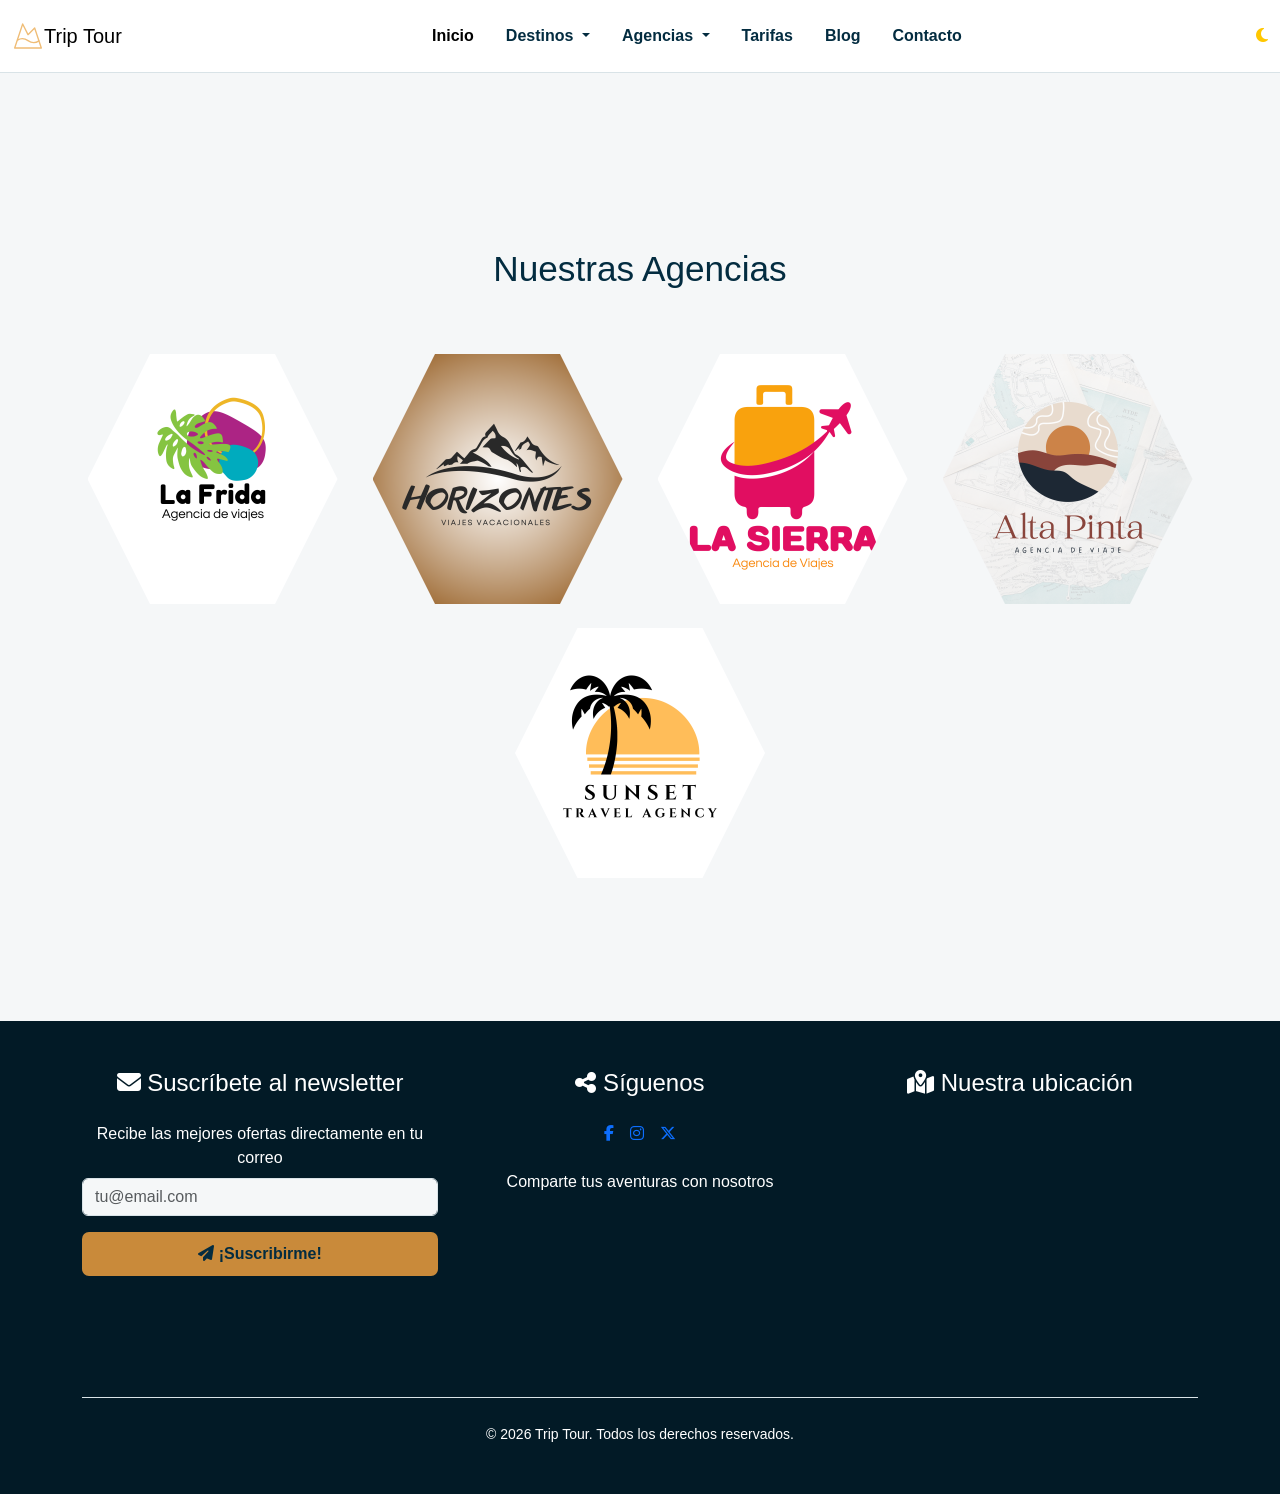
==== commit 4c3e91cd: "feat: incorporado los cambios del navbar y el footer en las demás paginas." ====
--- a/agencias.html
+++ b/agencias.html
@@ -16,7 +16,7 @@
         <nav class="navbar navbar-expand-lg bg-body-tertiary">
             <div class="container-fluid">
                 <!-- LOGO DEL SISTEMA -->
-                <a class="navbar-brand d-flex align-items-center gap-2" href="index.html">
+                <a class="navbar-brand d-flex align-items-center g-2" href="index.html">
                     <svg xmlns="http://www.w3.org/2000/svg" width="32" height="32" viewBox="0 0 24 24" fill="none"
                         stroke="#efbc75" stroke-width="1" stroke-linecap="round" stroke-linejoin="round">
                         <path d="m8 3 4 8 5-5 5 15H2L8 3z"></path>
@@ -29,7 +29,7 @@
                     <span class="navbar-toggler-icon"></span>
                 </button>
                 <div class="collapse navbar-collapse" id="navbarNavDropdown">
-                    <ul class="navbar-nav mx-auto">
+                    <ul class="navbar-nav mx-auto gap-3">
                         <li class="nav-item">
                             <a class="nav-link active" aria-current="page" href="index.html">Inicio</a>
                         </li>
@@ -38,11 +38,11 @@
                             Destinos
                             </a>
                             <ul class="dropdown-menu">
-                                <li><a class="dropdown-item" href="#">Perú</a></li>
-                                <li><a class="dropdown-item" href="#">Noruega</a></li>
-                                <li><a class="dropdown-item" href="#">Islandia</a></li>
-                                <li><a class="dropdown-item" href="#">Tailandia</a></li>
-                                <li><a class="dropdown-item" href="#">Estambul</a></li>
+                                <li><a class="dropdown-item" href="destinos.html">Perú</a></li>
+                                <li><a class="dropdown-item" href="destinos.html">Noruega</a></li>
+                                <li><a class="dropdown-item" href="destinos.html">Islandia</a></li>
+                                <li><a class="dropdown-item" href="destinos.html">Tailandia</a></li>
+                                <li><a class="dropdown-item" href="destinos.html">Estambul</a></li>
                             </ul>
                         </li>
                         <li class="nav-item dropdown">
@@ -50,11 +50,11 @@
                             Agencias
                             </a>
                             <ul class="dropdown-menu">
-                                <li><a class="dropdown-item" href="#">Horizonte</a></li>
-                                <li><a class="dropdown-item" href="#">Alta Pinta</a></li>
-                                <li><a class="dropdown-item" href="#">Sunset</a></li>
-                                <li><a class="dropdown-item" href="#">La Sierra</a></li>
-                                <li><a class="dropdown-item" href="#">La Frida</a></li>
+                                <li><a class="dropdown-item" href="agencias.html">Horizonte</a></li>
+                                <li><a class="dropdown-item" href="agencias.html">Alta Pinta</a></li>
+                                <li><a class="dropdown-item" href="agencias.html">Sunset</a></li>
+                                <li><a class="dropdown-item" href="agencias.html">La Sierra</a></li>
+                                <li><a class="dropdown-item" href="agencias.html">La Frida</a></li>
                             </ul>
                         </li>
                         <li class="nav-item">
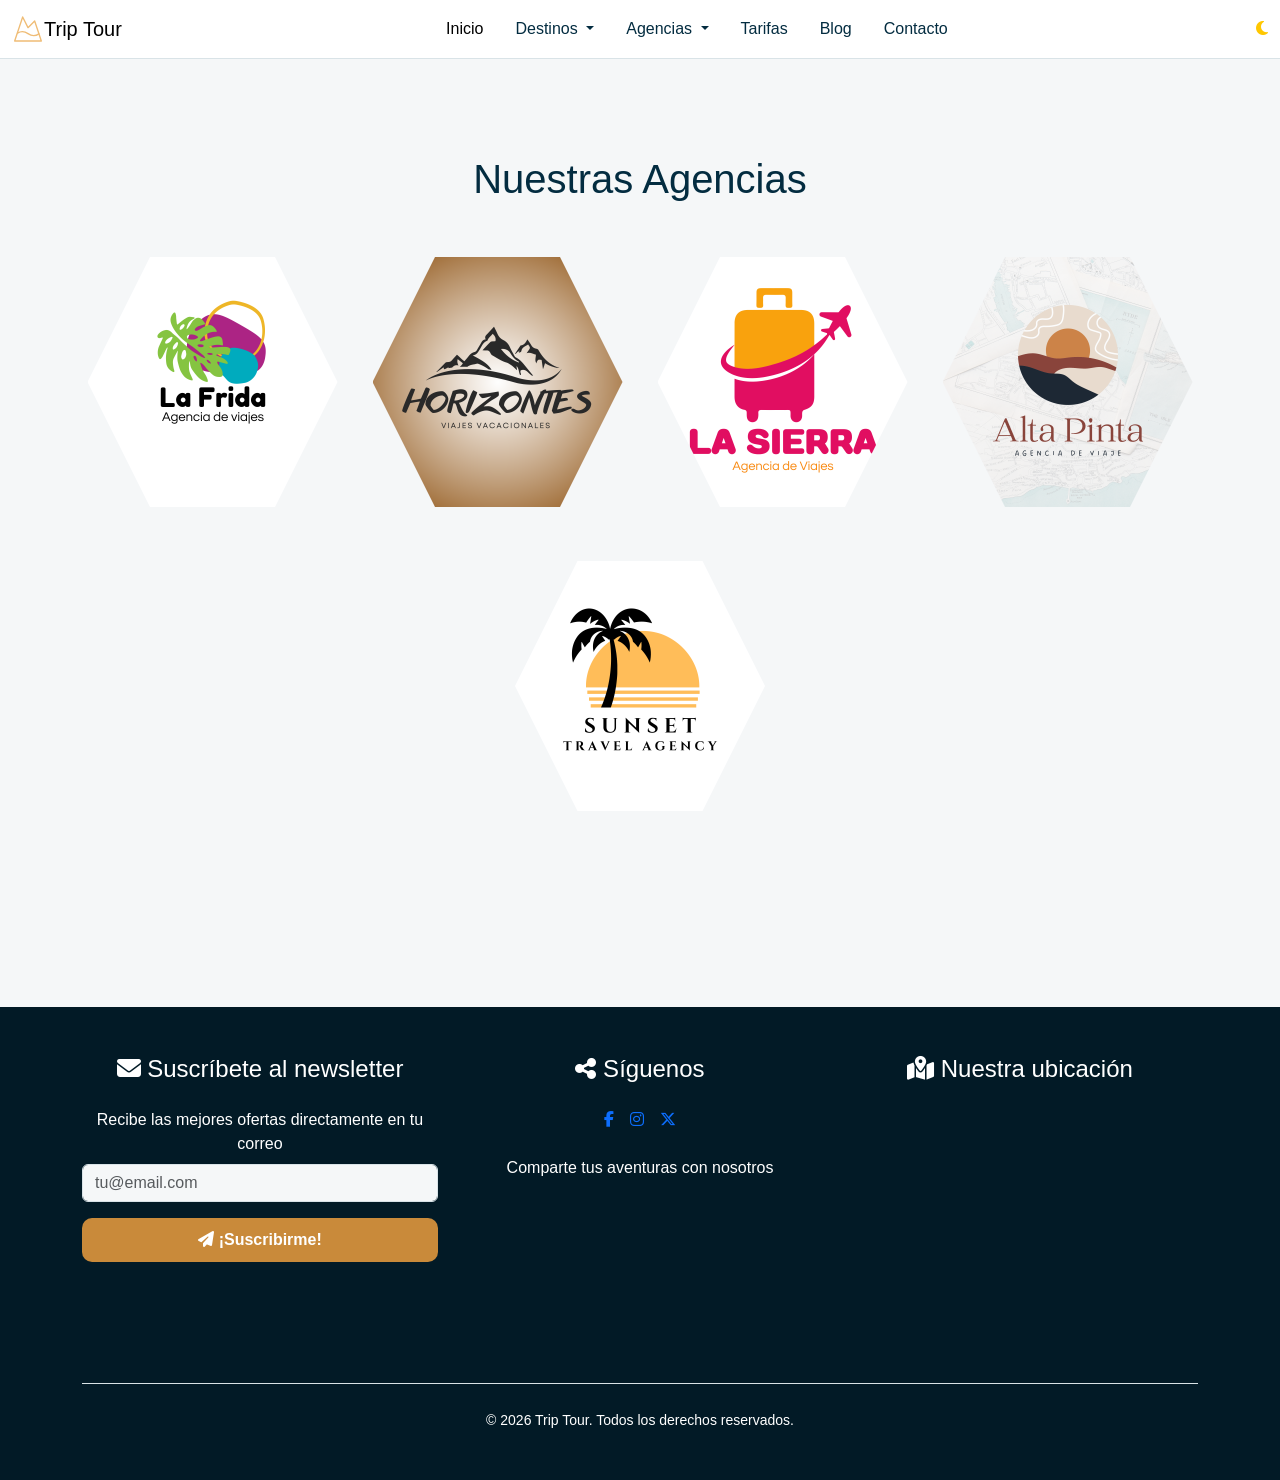
==== commit f9820752: "feat: implementación de jquery para el efecto flip y sistema de rating" ====
--- a/agencias.html
+++ b/agencias.html
@@ -77,19 +77,19 @@
     <main class="snap-container">
         <section class="snap-section agencias py-5" aria-labelledby="titulo-agencias">
             <div class="container">
-                <h1 class="text-center mb-4" id="titulo-agencias">Nuestras Agencias</h1>
+                <h1 class="text-center mb-4 mt-5" id="titulo-agencias">Nuestras Agencias</h1>
 
             <div class="row g-4 justify-content-center">
             
                 <div class="col-12 col-sm-6 col-md-4 col-lg-3 d-flex justify-content-center">
-                <article class="card-agencia" tabindex="0" role="button" aria-label="Ver información de la agencia La Frida">
-                    <div class="card-inner">
-                        <div class="card-front">
-                            <img src="assets/img/agencia1.png" alt="Logo de la agencia La Frida">
-                        </div>
-                        <div class="card-back">
-                            <h2>La Frida</h2>
-                            <p>Especialistas en viajes internacionales.</p>
+                    <article class="card-agencia" tabindex="0" role="button" aria-label="Ver información de la agencia La Frida"  data-agency="lafrida">
+                        <div class="card-inner">
+                            <div class="card-front">
+                                <img src="assets/img/agencia1.png" alt="Logo de la agencia La Frida">
+                            </div>
+                            <div class="card-back d-flex flex-column justify-content-center align-items-center">
+                                <h2 class="text-center">La Frida</h2>
+                                <p class="text-center">Especialistas en viajes internacionales.</p>
                             <fieldset class="rating">
                                 <legend>Calificación de la agencia La Frida</legend>
                                     <input type="radio" id="star5-1" name="rating1" value="5">
@@ -105,18 +105,18 @@
                             </fieldset>
                         </div>
                     </div>
-                </article>
+                    </article>
                 </div>
 
                 <div class="col-12 col-sm-6 col-md-4 col-lg-3 d-flex justify-content-center">
-                <article class="card-agencia" tabindex="0" role="button" aria-label="Ver información de la agencia Horizontes">
+                <article class="card-agencia" tabindex="0" role="button" aria-label="Ver información de la agencia Horizontes"  data-agency="horizontes">
                     <div class="card-inner">
                         <div class="card-front">
                             <img src="assets/img/agencia2.png" alt="Logo de la agencia Horizontes">
                         </div>
-                        <div class="card-back">
-                            <h2>Horizontes</h2>
-                            <p>Transportando experiencias innovadoras.</p>
+                        <div class="card-back d-flex flex-column justify-content-center align-items-center">
+                            <h2 class="text-center">Horizontes</h2>
+                            <p class="text-center">Transportando experiencias innovadoras.</p>
                             <fieldset class="rating">
                                 <legend>Calificación de la agencia Horizontes</legend>
                                     <input type="radio" id="star5-2" name="rating2" value="5" aria-label="5 estrellas">
@@ -136,14 +136,14 @@
                 </div>
 
                 <div class="col-12 col-sm-6 col-md-4 col-lg-3 d-flex justify-content-center">
-                <article class="card-agencia" tabindex="0" role="button" aria-label="Ver información de la agencia La Sierra">
+                <article class="card-agencia" tabindex="0" role="button" aria-label="Ver información de la agencia La Sierra"  data-agency="lasierra">
                     <div class="card-inner">
                         <div class="card-front">
                             <img src="assets/img/agencia3.png" alt="Logo de la agencia La Sierra">
                         </div>
-                        <div class="card-back">
-                            <h2>La Sierra</h2>
-                            <p>Descubre el mundo con tu agencia de confianza.</p>
+                        <div class="card-back d-flex flex-column justify-content-center align-items-center">
+                            <h2 class="text-center">La Sierra</h2>
+                            <p class="text-center">Descubre el mundo con tu agencia de confianza.</p>
                             <fieldset class="rating">
                                 <legend>Calificación de la agencia La Sierra</legend>
                                     <input type="radio" id="star5-3" name="rating3" value="5" aria-label="5 estrellas">
@@ -163,14 +163,14 @@
                 </div>
 
             <div class="col-12 col-sm-6 col-md-4 col-lg-3 d-flex justify-content-center">
-            <article class="card-agencia" tabindex="0" role="button" aria-label="Ver información de la agencia Alta Pinta">
+            <article class="card-agencia" tabindex="0" role="button" aria-label="Ver información de la agencia Alta Pinta"  data-agency="altapinta">
                 <div class="card-inner">
                     <div class="card-front">
                         <img src="assets/img/agencia4.png" alt="Logo de la agencia Alta Pinta">
                     </div>
-                    <div class="card-back">
-                        <h2>Alta Pinta</h2>
-                        <p>Tus viajes 100% especiales.</p>
+                    <div class="card-back d-flex flex-column justify-content-center align-items-center">
+                        <h2 class="text-center">Alta Pinta</h2>
+                        <p class="text-center">Tus viajes 100% especiales.</p>
                         <fieldset class="rating">
                             <legend>Calificación de la agencia Alta Pinta</legend>
                                 <input type="radio" id="star5-4" name="rating4" value="5" aria-label="5 estrellas">
@@ -190,14 +190,14 @@
             </div>
 
                 <div class="col-12 col-sm-6 col-md-4 col-lg-3 d-flex justify-content-center">
-                <article class="card-agencia" tabindex="0" role="button" aria-label="Ver información de la agencia Sunset">
+                <article class="card-agencia" tabindex="0" role="button" aria-label="Ver información de la agencia Sunset"  data-agency="sunset">
                     <div class="card-inner">
                         <div class="card-front">
                             <img src="assets/img/agencia5.png" alt="Logo de la agencia Sunset">
                         </div>
-                        <div class="card-back">
-                            <h2>Sunset</h2>
-                            <p>Tus actividades no terminan ni aún con el ocaso.</p>
+                        <div class="card-back d-flex flex-column justify-content-center align-items-center">
+                            <h2 class="text-center">Sunset</h2>
+                            <p class="text-center">Tus actividades no terminan ni aún con el ocaso.</p>
                             <fieldset class="rating">
                                 <legend>Calificación de la agencia Sunset</legend>
                                     <input type="radio" id="star5-5" name="rating5" value="5" aria-label="5 estrellas">
@@ -288,6 +288,7 @@
     </footer>
 
     <script src="bootstrap-5.3.8-dist/js/bootstrap.bundle.min.js"></script>
+    <script src="https://code.jquery.com/jquery-3.7.1.min.js"></script>
 
     <!-- SCRIPT PARA EL CAMBIO DE TEMA A MODO CLARO/OSCURO -->
     <script>
@@ -316,6 +317,42 @@
         });
     </script>
 
+    <!-- SCRIPT PARA FLIP EN CARDS Y RATING -->
+    <script>
+    $(document).ready(function() {
+        $('.card-agencia').each(function() {
+            var $card = $(this);
+            var agency = $card.data('agency') || 'default';
+        
+        // 1. CLICK en IMAGEN = Voltear
+            $card.find('.card-front').on('click keypress', function(e) {
+                if (e.type === 'keypress' && e.key !== 'Enter' && e.key !== ' ') return;
+                $card.addClass('flipped');
+                return false;
+            });
+        
+        // 2. RATING sin voltear
+            $card.find('.rating input').on('change', function() {
+                var rating = $(this).val();
+                localStorage.setItem('rating-' + agency, rating);
+                console.log(agency + ': ' + rating + ' ⭐');
+                // Card queda ABIERTA
+            });
+        
+        // 3. CLICK en h2 o p = Cerrar
+            $card.find('.card-back h2, .card-back p').on('click', function(e) {
+                $card.removeClass('flipped');
+            });
+        
+        // Cargar rating guardado
+            var saved = localStorage.getItem('rating-' + agency);
+                if (saved) {
+                $card.find('.rating input[value="' + saved + '"]').prop('checked', true);
+                }
+            });
+        });
+    </script>
+
         <!-- SCRIPT PARA ACCESIBILIDAD POR TECLADO -->
     <script>
         document.querySelectorAll('.card-agencia').forEach(card => {
--- a/css/styles.css
+++ b/css/styles.css
@@ -1,43 +1,26 @@
-/* =========================================
-    RESET BÁSICO
-========================================= */
-
 * {
     box-sizing: border-box;
 }
-
 body {
     margin: 0;
     padding: 0;
     overflow-x: hidden;
-
     font-family: 'Segoe UI', Tahoma, Geneva, Verdana, sans-serif;
-
     background-color: var(--bs-body-bg);
     color: var(--bs-body-color);
-
     transition: background-color 0.6s ease, color 0.6s ease;
 }
 
-
-/* =========================================
-   PALETA PERSONAL
-========================================= */
-
+/* ===================== PALETA PERSONAL ===================== */
 :root {
     --bg-color: #f5f7f8;
     --text-color: #032c40;
-
     --primary: #0f6f6f;
     --primary-hover: #0b5c5c;
-
     --accent: #c98a3a;
-
     --surface: #ffffff;
     --surface-alt: #eef3f5;
-
     --dark-footer: #021a26;
-
     --rating-star: #ffd166;
     --number: #8a5a1f;
 
@@ -45,30 +28,21 @@
 
     --bs-body-bg: var(--bg-color);
     --bs-body-color: var(--text-color);
-
     --bs-primary: var(--primary);
     --bs-primary-rgb: 15,111,111;
-
     --bs-border-color: #d9e3e7;
 }
 
-/* =========================================
-    DARK MODE
-========================================= */
+/* ==================== DARK MODE ====================== */
 
 [data-bs-theme="dark"] {
-
     --bg-color: #0b2230;
     --text-color: #f2f6f8;
-
     --primary: #1f7a73;
     --primary-hover: #8ae6d9;
-
     --accent: #e0a85a;
-
     --surface: #153a4a;
     --surface-alt: #1d4b5e;
-
     --rating-star: #ffd166;
     --number: #ffa639;
 
@@ -76,112 +50,17 @@
 
     --bs-body-bg: var(--bg-color);
     --bs-body-color: var(--text-color);
-
     --bs-primary: var(--primary);
     --bs-primary-rgb: 31,122,115;
-
     --bs-border-color: #295061;
 }
-/* ========================================= */
-
-.hero-content * {
-    color: white !important;
-}
-
-/* NAVBAR */
-.navbar {
-    background-color: var(--surface) !important;
-    border-bottom: 1px solid var(--bs-border-color);
-    transition: all 0.4s ease;
-}
-
-/* LINKS NAV */
-.nav-link {
-    transition: color 0.3s ease;
-}
-.nav-link:hover {
-    color: var(--primary);
-}
-
-/* DROPDOWN */
-.dropdown-menu {
-    border: 1px solid var(--bs-border-color);
-    border-radius: 12px;
-}
-
-
-/* CARDS */
-.card {
-    border: 1px solid var(--bs-border-color);
-    transition:
-        transform 0.3s ease,
-        box-shadow 0.3s ease;
-}
-.card:hover {
-    transform: translateY(-4px);
-    box-shadow:
-        0 10px 30px rgba(0,0,0,0.08);
-}
-
-/* BOTONES */
-.btn-primary {
-    background-color: var(--accent);
-    border-color: var(--accent);
-}
-.btn-primary:hover {
-    background-color: var(--primary);
-    border-color: var(--primary);
-}
-
-/* FOOTER */
-.footer-dark {
-    background-color: var(--dark-footer);
-}
-
-/* SECCION HEADER */
-.header {
-    background-color: var(--surface);
-    color: var(--text-color);
-    top: 0;
-}
-
-.nav-link {
-    /*text-decoration: none;
-    font-size: 1rem;
-    position: relative;*/
-    color: var(--text-color);
-    font-weight: 600;
-    transition: color 0.3s ease;
-}
-.nav-link:hover {
-    color: var(--primary-hover);
-}
-.navbar {
-    background-color: var(--surface);
-    padding: 15px 0;
-}
-
-/* SNAP SCROLL*/
-html {
-    scroll-snap-type: y proximity;
-    scroll-behavior: smooth;
-}
-.snap-section {
-    min-height: 100vh;
-    scroll-snap-align: start;
-}
-
-/* SECCION HERO */
+
+/* =================== HERO ====================== */
+
 .hero {
     position: relative;
     min-height: 92vh;
-    color: var(--white);
     overflow: hidden;
-    /*background: rgba(4, 22, 30, 0.85);
-    text-align: center;
-    display: flex;
-    align-items: center;
-    justify-content: center;*/
 }
 .hero::before {
     content: "";
@@ -197,22 +76,10 @@
     object-fit: cover;
     z-index: 0;
 }
-/*.hero-overlay {
-    position: absolute;
-    top: 0;
-    left: 0;
-    width: 100%;
-    height: 100%;
-    z-index: 2;
-    inset: 0;
-}*/
+
 .hero-content {
     position: relative;
     z-index: 3;
-    /*max-width: 800px;
-    display: flex;
-    flex-direction: column;
-    color: var(--white);*/
 }
 .hero-content h1 {    
     font-size: 4rem;
@@ -220,9 +87,8 @@
     margin-bottom: 10px;
     text-transform: uppercase;
     font-weight: 800;
-    color: var(--text-color);
-    /*background-color: none;
-    color: var(--white);*/
+    color: white;
+
 }
 .hero-content p {
     font-size: 1.5rem;
@@ -230,14 +96,41 @@
     letter-spacing: 1px;
     max-width: 600px;
     margin: 10px auto;
-    /*color: var(--white);*/
-}
-
-/* SECCION MAIN */
+    color: white;
+}
+#heroTitle{
+    opacity: 0;
+}
+#typingText {
+    min-height: 40px;
+}
+
+/* =================== NAVBAR ====================== */
+
+.navbar {
+    background-color: var(--surface) !important;
+    border-bottom: 1px solid var(--bs-border-color);
+    transition: all 0.4s ease;
+
+}
+
+.nav-link {
+    transition: color 0.3s ease;
+    color: var(--text-color);
+    font-weight: 500;
+}
+.nav-link:hover {
+    color: var(--primary-hover);
+}
+
+.dropdown-menu {
+    border: 1px solid var(--bs-border-color);
+    border-radius: 12px;
+}
+
+/* ==================== DESTINOS CARDS ===================== */
+
 .destinos-content {
-    background-color: var(--bg-color);
-    max-width: 1200px; 
-    margin: 0 auto;
     padding: 20px 60px;
 }
 .destinos-content h2 {
@@ -245,30 +138,29 @@
     color: var(--text-color);
     font-size: 2.5rem;
 }
-/*.destinos-grid {
-    display: grid;
-    grid-template-columns: repeat(auto-fit, minmax(300px, 1fr));
-    gap: 30px;
-    margin-top: 10px;
-}*/
-.destinos-card {
-    position: relative;
-    background-color: var(--surface);
+
+.card {
+    border: 1px solid var(--bs-border-color);
+    transition:
+        transform 0.3s ease,
+        box-shadow 0.3s ease;
+}
+.card:hover {
+    transform: translateY(-4px);
+    box-shadow: 0 10px 30px rgba(0,0,0,0.08);
+}
+.destinos-card { 
     border-radius: 150px 150px 10px 10px;
     overflow: hidden;
     box-shadow: 0 8px 20px rgba(0,0,0,0.15);
-    transition: transform 0.3s ease;
-    display: block;
     height: 500px;
 }
 .destinos-card:hover {
-    transform: translateY(-5px) scale(1.03);
+    transform: translateY(-5px) scale(1.05);
     box-shadow: 0px 10px 20px var(--accent);
 }
 .card-image {
     position: relative;
-    height: 500px;
-    overflow: hidden;
     width: 100%; 
     height: 100%;
     display: flex;
@@ -276,104 +168,65 @@
 }
 .card-image img {
     width: 100%;
-    height: 500px;
+    height: 100%;
     object-fit: cover;
-    display: block;
+    transition: transform 0.6s ease;
+}
+.card-content{
+    position: relative;
+    padding: 2rem;
+    width: 100%;
+    color: var(--white);
+}
+.card-content h3 {
+    font-size: 1.5rem;
+}
+.card-content p {
+    font-size: 0.9rem;
+}
+.texto-precio {
+    color: #dafdbd;
+    font-weight: bold;
+    font-size: 1.8rem;
 }
 .card-overlay {
     position: absolute;
-    width: 100%; 
-    height: 100%;
+    inset: 0;
     display: flex;
     align-items: flex-end;
     background: linear-gradient(to top, rgba(3, 44, 64, 0.95) 0%, rgba(3, 44, 64, 0.7) 20%, rgba(3, 44, 64, 0.3) 60%, transparent 100%);
 }
-.card-content{
-    position: relative;
-    padding: 20px;
-    width: 100%;
-    display: flex;
-    flex-direction: column;
-    align-items: center;
-    gap: 8px;
-    color: var(--white);
-}
-.destinos-card h3 {
+
+/* ==================== CONTADOR ===================== */
+
+.stats {
+    background-color: var(--surface);
+    padding: 6rem 1rem;
+    font-size: 2rem;
+}
+
+.counter-box {
+    max-width: 800px;
+    margin: auto;
+}
+
+.stats-title {
     font-size: 1.5rem;
-}
-.destinos-card p {
-    font-size: 0.9rem;
-}
-.card-precio {
-    display: flex;
-    justify-content: center;
-    align-items: center;
-    width: 100%;
-    padding-top: 10px;
-    color: #dafdbd;
-    font-weight: bold;
-    font-size: 2rem;
-}
-.card-link {
-    display: block;
-    text-decoration: none;
-    transition: transform 0.3s ease;
-}
-
-/* BOTON PRINCIPAL */
-.btn-primary {
-    background-color: var(--accent);
-    color: var(--text-color);
-    border: none;
-    padding: 10px 20px;
-    border-radius: 7px;
-    font-weight: bold;
-    cursor: pointer;
-    text-decoration: none;
-}
-.btn-primary:hover {
-    filter: brightness(1.3);
-}
-
-/* SECCION CONTADOR ANIMADO */
-.stats {
-    padding: 50px;
-    background-color: var(--surface);
-    text-align: center;
-    font-size: 2rem;
-    display: flex;
-    flex-direction:column;
-    align-items: center;
-    justify-content: center;
-}
+    text-transform: uppercase;
+    letter-spacing: 2px;
+    opacity: 0.9;
+}
+
+.stats-title i {
+    margin-right: 10px;
+    color: var(--accent);
+}
+
 .stats p {
-    margin-top: 20px;
     font-size: 1.5rem;
-    letter-spacing: 2px;
-    opacity: 1;
-    color: var(--text-color);
-}
-.stats > span {
-    margin-top: 30px;
-    font-size: 2rem;
-    letter-spacing: 2px;
-    text-transform: uppercase;
-    opacity: 0.8;
-    color: var(--text-color);
-    margin-bottom: 20px;
-}
-.stat-container {
-    height: 80px;
-    overflow: hidden; 
-    display: flex;
-    flex-direction: column;
-    align-items: center;
-    position: relative;
-}
-.counter-numbers {
-    display: flex;
-    flex-direction: column;
-    animation: subir-contador 4s cubic-bezier(0.45, 0.05, 0.55, 0.95) forwards;
+    max-width: 700px;
+    margin-inline: auto;
+    opacity: 0.90;
 }
 .counter-numbers span {
     font-size: 6rem;
@@ -382,100 +235,80 @@
     line-height: 80px;
     height: 80px;
 }
-@keyframes subir-contador {
-    0% { transform: translateY(0); }
-    100% { transform: translateY(-800px); }
-}    
-
-/* SECCION TESTIMONIOS */
+
+/* ==================== CARRUSEL ===================== */
+
 .testimonios {
-    padding: 80px 0;
     background-color: var(--bg-color);
-    text-align: center;
-    display: flex;
-    flex-direction:column;
-    align-items: center;
-    justify-content: center;
 }
 .testimonios h2 {
     color: var(--text-color);
     font-size: 2.5rem;
 }
-.cta-texto {
-    font-size: 2rem;
-    color: var(--text-color);
-}
-.slider-container {
-    max-width: 600px;
-    overflow: hidden;
-    position: relative;
-    padding: 20px;
-}
-.slider-container input[type="radio"] { 
-    position: absolute;
-    opacity: 0;
-    width: 1px;
-    height: 1px;
-}
-.slides {
-    display: flex;
-    width: 300%;
-    transition: transform 0.5s ease-in-out;
-}
 .testimonio-card {
-    width: 100%;
-    background: var(--surface);
-    padding: 40px;
-    border-radius: 15px;
-    box-shadow: 0 4px 20px rgba(0,0,0,0.1);
-    margin: 0 10px;
-    box-sizing: border-box;
-}
-/* Lógica de movimiento carrusel */
-#slide1:checked ~ .slides { transform: translateX(0); }
-#slide2:checked ~ .slides { transform: translateX(-33.33%); }
-#slide3:checked ~ .slides { transform: translateX(-66.66%); }
-
-.slider-nav {
-    margin-top: 20px;
-    display: flex;
-    justify-content: center;
-    gap: 10px;
-}
-.slider-nav label {
+    max-width: 800px;
+    padding: 3rem 2rem;
+    background-color: var(--surface);
+    border-radius: 24px;
+    border: 1px solid var(--bs-border-color);
+    box-shadow:0 10px 30px rgba(0,0,0,0.08);
+}
+.testimonio-card p {
+    font-size: 1.2rem;
+    line-height: 1.8;
+}
+.testimonio-card i {
+    color: var(--accent);
+    margin-right: 8px;
+}
+.carousel-indicators [data-bs-target] {
     width: 12px;
     height: 12px;
     border-radius: 50%;
-    background-color: var(--primary);
-    cursor: pointer;
-    opacity: 0.4;
-    transition: 0.3s;
-    display: inline-block;
-    position: relative;
-    z-index: 10;
-}
-#slide1:checked ~ .slider-nav label[for="slide1"],
-#slide2:checked ~ .slider-nav label[for="slide2"],
-#slide3:checked ~ .slider-nav label[for="slide3"] {
-    opacity: 1;
     background-color: var(--accent);
-    transform: scale(1.3);
-}
-.slider-fieldset {
-    border: none;
-    padding: 0;
-    margin: 0;
-}
-.slider-fieldset legend {
-    position: absolute;
-    left: -9999px;
-}
-
-/* SECCION FOOTER */
+}
+.carousel-control-prev,
+.carousel-control-next {
+    filter: brightness(0);
+}
+[data-bs-theme="dark"]
+.carousel-control-prev,
+[data-bs-theme="dark"]
+.carousel-control-next {
+    filter: brightness(0) invert(1);
+}
+
+/* ==================== FOOTER ===================== */
+
 .footer {
     background-color: var(--dark-footer);
     color: white;
     padding: 60px 5%;
+}
+
+/* ==================== BOTONES ===================== */
+
+.btn-primary {
+    background-color: var(--accent);
+    border-color: var(--accent);
+    border: none;
+    font-weight: bold;
+    padding: 10px 10px;
+    border-radius: 10px;
+}
+.btn-primary:hover {
+    background-color: var(--primary);
+    border-color: var(--primary);
+}
+
+/* SNAP SCROLL*/
+html {
+    scroll-snap-type: y proximity;
+    scroll-behavior: smooth;
+}
+.snap-section {
+    min-height: 100vh;
+    scroll-snap-align: start;
 }
 
 /* RESPONSIVE */
--- a/css/agencias.css
+++ b/css/agencias.css
@@ -1,32 +1,16 @@
-.agencias {
-    display: flex;
-    flex-direction:column;
-    align-items: center;
-    justify-content: center;
-}
-.agencias h1 {
-    text-align: center;
-    padding: 40px 20px;
-    font-size: 2.2rem;
-    margin-top: 40px;
-}
-/*.contenedor-agencias {
-    max-width: 1200px; 
-    margin: 0 auto;
-    padding: 20px 60px;
-    display: flex;
-    gap: 20px;
-    flex-wrap: wrap;
-    justify-content: center;
-    margin-top: 40px;
-}*/
-
-/* CARDS DE AGENCIAS */
 .card-agencia {
     width: 250px;
     height: 250px;
     perspective: 1000px;
+    transition: transform 0.3s ease;
+    margin-top: 30px;
+    cursor: pointer;
 }
+
+.card-agencia:hover {
+    transform: translateY(-10px);
+}
+
 .card-inner {
     width: 100%;
     height: 100%;
@@ -34,17 +18,14 @@
     transform-style: preserve-3d;
     transition: transform 0.6s;
 }
-.card-agencia:hover .card-inner {
-    transform: rotateY(180deg);
-}
 .card-agencia.flipped .card-inner {
     transform: rotateY(180deg);
 }
+
 .card-front,
 .card-back {
     position: absolute;
-    width: 100%;
-    height: 250px;
+    inset: 0;
     backface-visibility: hidden;
     border-radius: 12px;
     overflow: hidden;
@@ -54,71 +35,64 @@
         75% 100%, 25% 100%, 
         0% 50%
     );
+    display: flex; /* ← AGREGADO */
+    align-items: center;
+    justify-content: center;
 }
-.card-front {
-    background: var(--surface);
-    color: var(--text-color);
-    display: flex;
-    flex-direction: column;
-    justify-content: center;
-    align-items: center;
-}
+
 .card-front img {
     width: 100%;
     height: 100%;
     object-fit: cover;
 }
+
 .card-back {
     background: var(--primary);
-    color: var(--white);
+    color: white;
     transform: rotateY(180deg);
-    display: flex;
-    flex-direction: column;
-    justify-content: center;
-    align-items: center;
     padding: 20px;
+    box-sizing: border-box; /* ← AGREGADO */
+    pointer-events: none; /* ← BLOQUEA clicks en todo el back */
 }
 .card-back h2 {
-    text-align: center;
-    padding: 10px 0px;
-    font-size: 1.5rem;
+    font-size: 1.3rem;
+    font-weight: bold;
+    cursor: pointer; /* ← Para cerrar */
 }
 .card-back p {
-    text-align: center;
-    padding: 10px 0px;
+    cursor: pointer; /* ← Para cerrar */
 }
 
-/* SISTEMA DE RATING */
+
+/* ================== SISTEMA DE RATING ================== */
 .rating {
     display: flex;
     flex-direction: row-reverse;
     justify-content: center;
     border: none;
-    margin: 0;
-    padding: 0;
+    pointer-events: auto; /* ← PERMITE clicks solo en estrellas */
 }
-.rating input {
-    position: absolute;
-    opacity: 0;
+.rating input,
+.rating legend {
+    display: none;
 }
+
 .rating label {
     font-size: 30px;
     color: var(--white);
     cursor: pointer;
-    transition: 0.3s;
+    transition: transform 0.3s ease, color 0.3s ease;
+    pointer-events: auto; /* ← ESPECÍFICO para labels */
 }
-.rating legend {
-    position: absolute;
-    opacity: 0;
-    display: none;
-}
+
 .rating label:hover,
 .rating label:hover ~ label {
-    color: var(--white);
+    color: var(--rating-star);
     transform: scale(1.2);
 }
+.rating input:checked + label,
 .rating input:checked ~ label {
-    color: var(--rating-star);
+    color: var(--rating-star); /* ← Mantiene estrellas seleccionadas */
 }
 
 .nav-link:focus-visible,
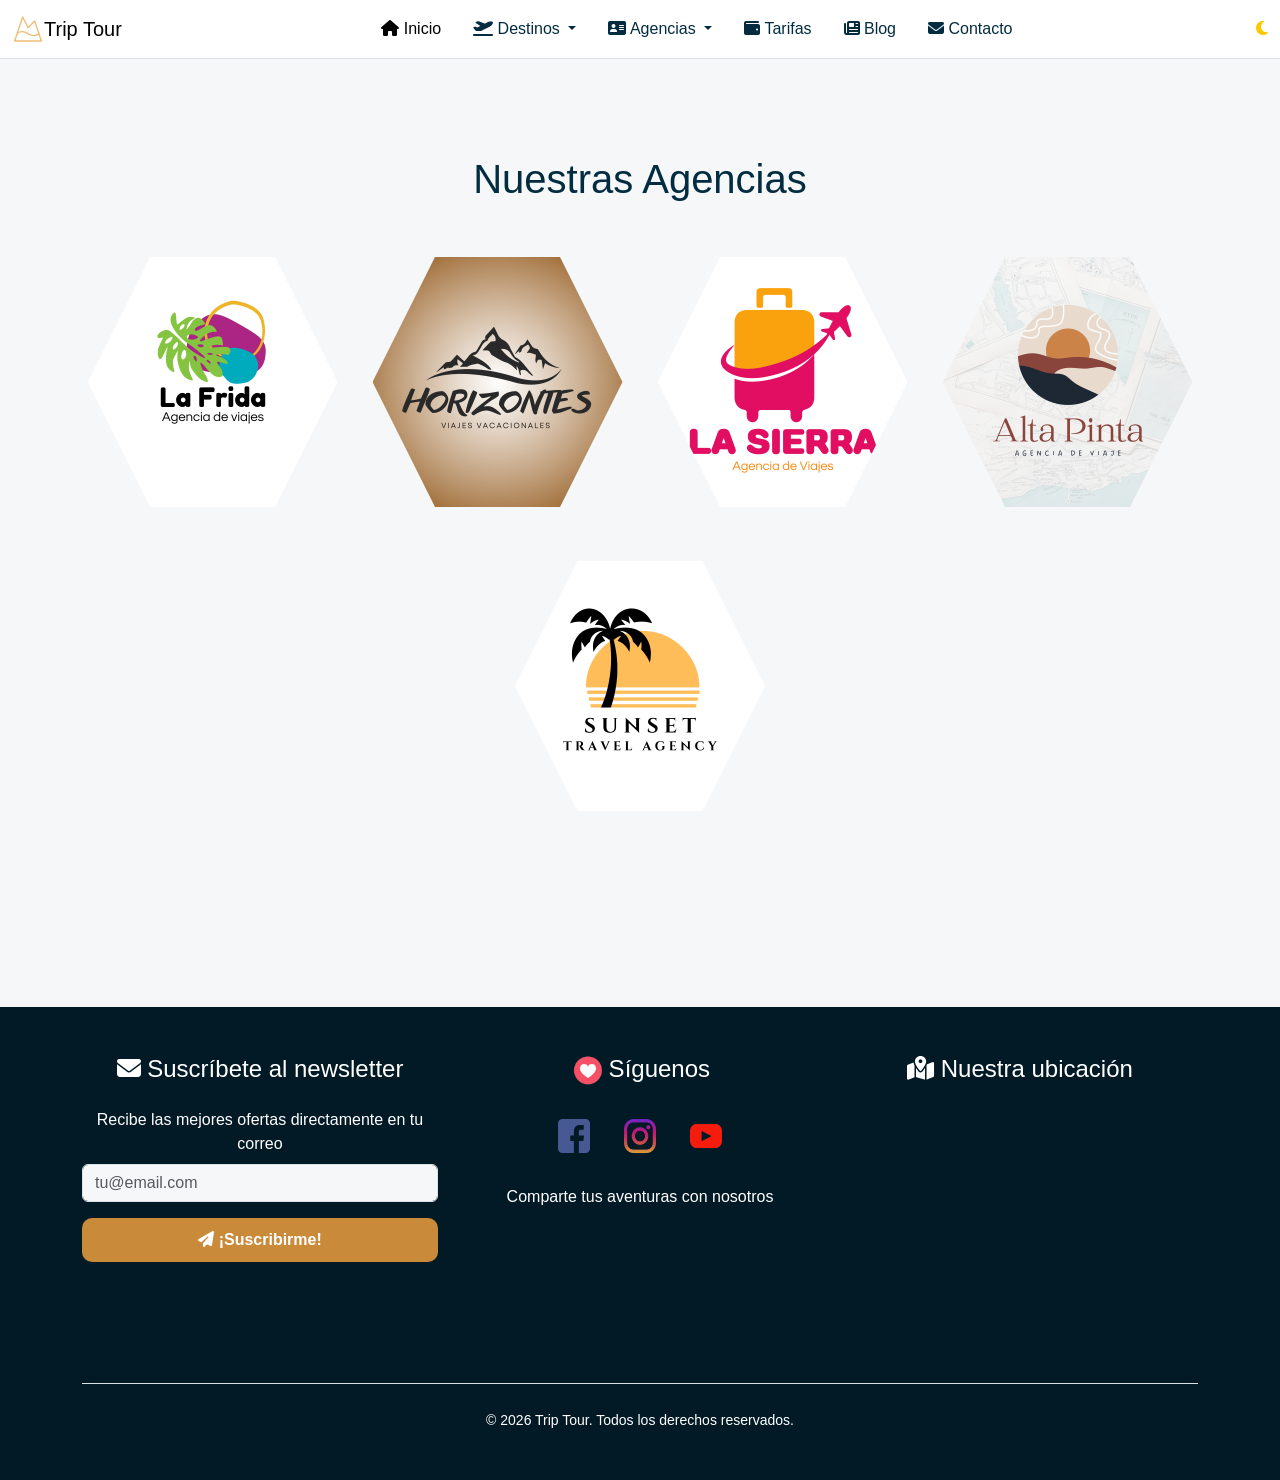
==== commit a391b5be: "feat: implementacion de sprite e iconos" ====
--- a/agencias.html
+++ b/agencias.html
@@ -31,11 +31,11 @@
                 <div class="collapse navbar-collapse" id="navbarNavDropdown">
                     <ul class="navbar-nav mx-auto gap-3">
                         <li class="nav-item">
-                            <a class="nav-link active" aria-current="page" href="index.html">Inicio</a>
+                            <a class="nav-link active" aria-current="page" href="index.html"><i class="fa-solid fa-house"></i> Inicio</a>
                         </li>
                         <li class="nav-item dropdown">
                             <a class="nav-link dropdown-toggle" href="destinos.html" role="button" data-bs-toggle="dropdown" aria-expanded="false">
-                            Destinos
+                            <i class="fa-solid fa-plane-departure"></i> Destinos
                             </a>
                             <ul class="dropdown-menu">
                                 <li><a class="dropdown-item" href="destinos.html">Perú</a></li>
@@ -47,7 +47,7 @@
                         </li>
                         <li class="nav-item dropdown">
                             <a class="nav-link dropdown-toggle" href="agencias.html" role="button" data-bs-toggle="dropdown" aria-expanded="false">
-                            Agencias
+                            <i class="fa-solid fa-address-card"></i> Agencias
                             </a>
                             <ul class="dropdown-menu">
                                 <li><a class="dropdown-item" href="agencias.html">Horizonte</a></li>
@@ -58,13 +58,13 @@
                             </ul>
                         </li>
                         <li class="nav-item">
-                            <a class="nav-link" href="precios.html">Tarifas</a>
+                            <a class="nav-link" href="precios.html"><i class="fa-solid fa-wallet"></i> Tarifas</a>
                         </li>
                         <li class="nav-item">
-                            <a class="nav-link" aria-current="page" href="blog.html">Blog</a>
+                            <a class="nav-link" aria-current="page" href="blog.html"><i class="fa-solid fa-newspaper"></i> Blog</a>
                         </li>
                         <li class="nav-item">
-                            <a class="nav-link" aria-current="page" href="contacto.html">Contacto</a>
+                            <a class="nav-link" aria-current="page" href="contacto.html"><i class="fa-solid fa-envelope"></i> Contacto</a>
                         </li>
                     </ul>
                     <!-- MODO CLARO/OSCURO -->
@@ -243,19 +243,13 @@
             <!-- REDES SOCIALES -->
                 <div class="col-12 col-md-6 col-lg-4 text-center">
                     <h3 class="h4 mb-4">
-                        <i class="fa-solid fa-share-nodes"></i>
+                        <span class="icono-like"></span>
                         Síguenos
                     </h3>
-                    <div class="d-flex justify-content-center gap-3 mb-4">
-                        <a href="#" class="social-icon" aria-label="Facebook">
-                            <i class="fa-brands fa-facebook-f"></i>
-                        </a>
-                        <a href="#" class="social-icon" aria-label="Instagram">
-                            <i class="fa-brands fa-instagram"></i>
-                        </a>
-                        <a href="#" class="social-icon" aria-label="Twitter">
-                            <i class="fa-brands fa-x-twitter"></i>
-                        </a>
+                    <div class="redes d-flex justify-content-center gap-3 mb-4">
+                        <a href="#" class="icono icono-facebook"></a>
+                        <a href="#" class="icono icono-instagram"></a>
+                        <a href="#" class="icono icono-twitter"></a>
                     </div>
                     <p class="mb-0">Comparte tus aventuras con nosotros</p>
                 </div>
--- a/css/styles.css
+++ b/css/styles.css
@@ -59,7 +59,7 @@
 
 .hero {
     position: relative;
-    min-height: 92vh;
+    min-height: 94vh;
     overflow: hidden;
 }
 .hero::before {
@@ -179,15 +179,15 @@
     color: var(--white);
 }
 .card-content h3 {
-    font-size: 1.5rem;
+    font-size: 1.6rem;
 }
 .card-content p {
-    font-size: 0.9rem;
+    font-size: 1rem;
 }
 .texto-precio {
     color: #dafdbd;
     font-weight: bold;
-    font-size: 1.8rem;
+    font-size: 1.7rem;
 }
 .card-overlay {
     position: absolute;
@@ -285,6 +285,12 @@
     color: white;
     padding: 60px 5%;
 }
+.footer .form-suscripcion input{
+    background-color: rgb(218, 218, 218);
+    border: 0;
+    padding: 8px;
+    border-radius: 10px;
+}
 
 /* ==================== BOTONES ===================== */
 
@@ -309,6 +315,51 @@
 .snap-section {
     min-height: 100vh;
     scroll-snap-align: start;
+}
+
+/* =============== SPRITE =============*/
+.redes {
+    display: flex;
+}
+
+.icono {
+    width: 50px;
+    height: 50px;
+    background-size: 150px 150px;
+    background-image: url("../assets/img/sprite-redes.png");
+    background-repeat: no-repeat;
+}
+
+.icono-facebook {
+    background-position: -50px 0;
+}
+.icono-instagram {
+    background-position: -0 0;
+}
+.icono-twitter {
+    background-position: 0 -50px;
+}
+
+.icono-btn{
+    display:inline-block;
+    width:32px;
+    height:32px;
+    background-image:url("../assets/img/sprite-button.png");
+    background-repeat:no-repeat;
+    background-size:300px 300px;
+    background-position:-118px -80px;
+    vertical-align:middle;
+}
+
+.icono-like{
+    display:inline-block;
+    width:32px;
+    height:32px;
+    background-image:url("../assets/img/sprite-icons.png");
+    background-repeat:no-repeat;
+    background-size:100px 100px;
+    background-position: 3px -35px;
+    vertical-align:middle;
 }
 
 /* RESPONSIVE */
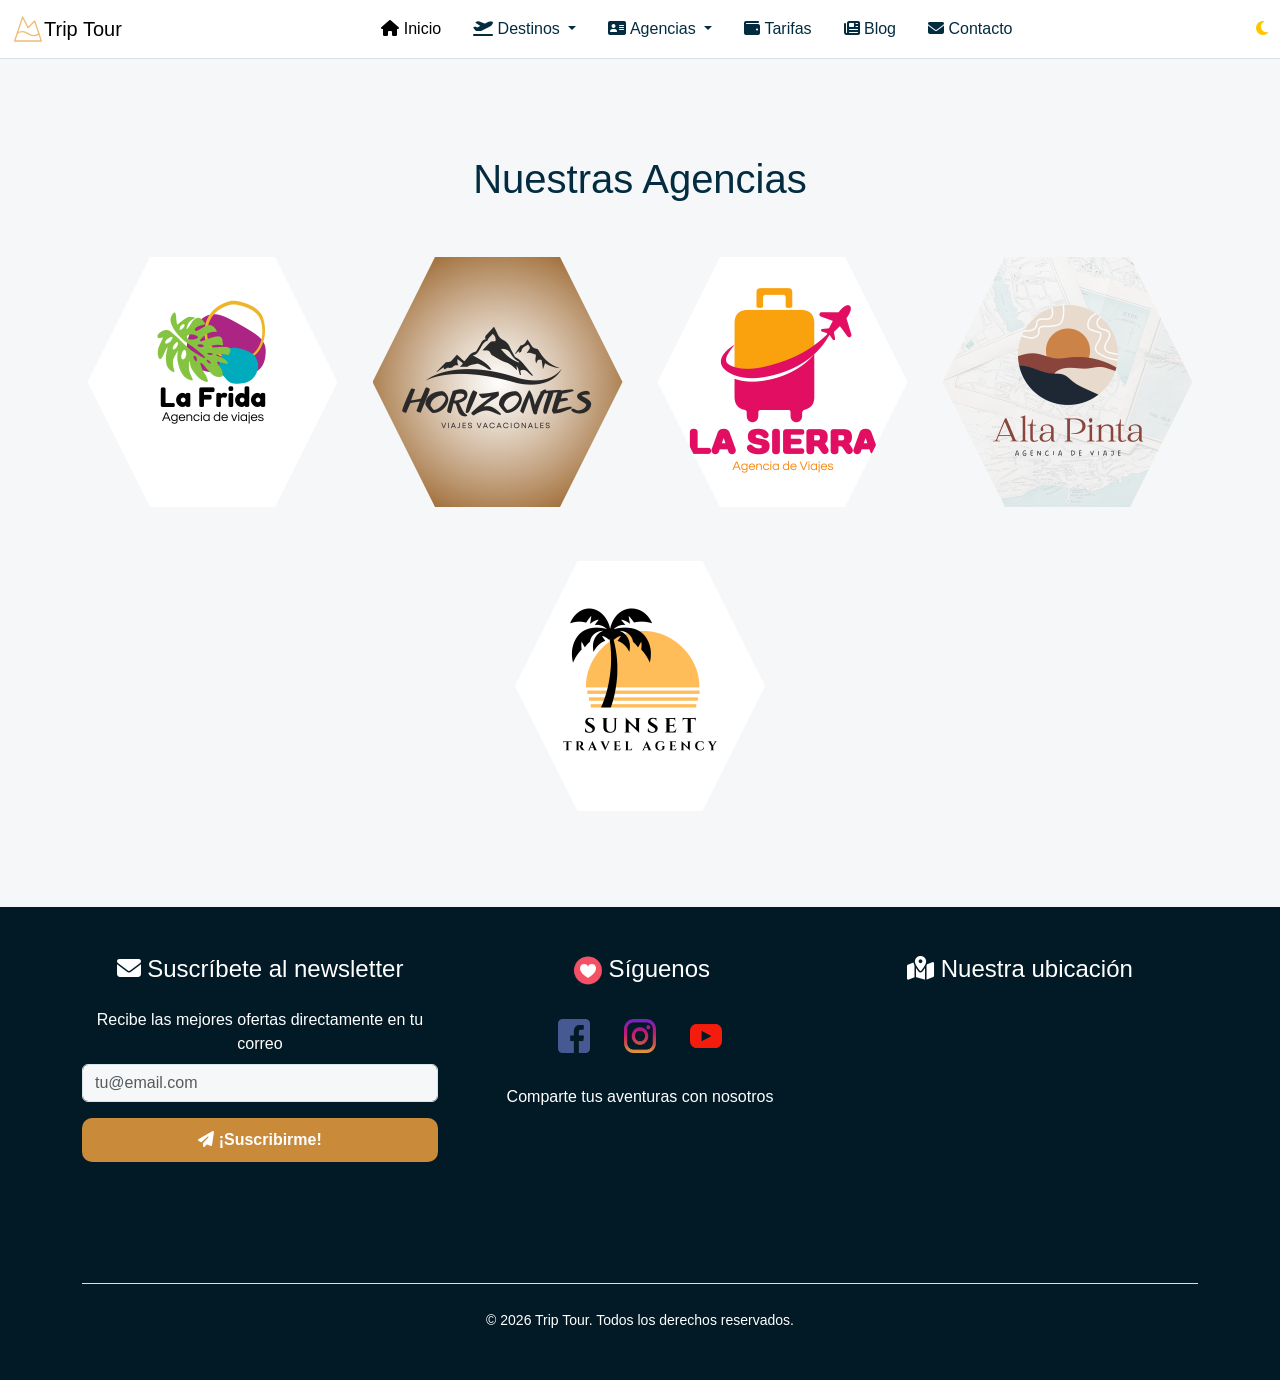
==== commit 79addba9: "fix: corregido el funcionamiento del navbar responsive" ====
--- a/agencias.html
+++ b/agencias.html
@@ -74,8 +74,8 @@
         </nav>
     </header>
 
-    <main class="snap-container">
-        <section class="snap-section agencias py-5" aria-labelledby="titulo-agencias">
+    <main>
+        <section class="agencias py-5" aria-labelledby="titulo-agencias">
             <div class="container">
                 <h1 class="text-center mb-4 mt-5" id="titulo-agencias">Nuestras Agencias</h1>
 
--- a/css/styles.css
+++ b/css/styles.css
@@ -365,12 +365,6 @@
 /* RESPONSIVE */
 @media (max-width: 768px) {
 
-    .nav-menu {
-        flex-direction: column;
-        gap: 10px;
-        padding: 15px;
-    }
-
     .destinos-content {
         padding: 20px;
     }
@@ -391,44 +385,12 @@
     }
 
     .counter-numbers span {
-        font-size: 3rem;
-    }
-
-    .stat-container {
-        height: 60px;
-    }
+        font-size: 4rem;
+    }
+    
     .slider-container {
         max-width: 100%;
         padding: 10px;
     }
 
-    .testimonio-card {
-        padding: 20px 10px;
-    }
-
-    .testimonios h2 {
-        font-size: 1.8rem;
-    }
-
-    .testimonios h3 {
-        font-size: 1.4rem;
-    }
-        .hamburger {
-        display: block;
-    }
-
-    .nav {
-        display: none;
-        position: absolute;
-        top: 100%;
-        left: 0;
-        width: 100%;
-        background: var(--surface);
-        box-shadow: 0 10px 20px rgba(0,0,0,0.15);
-        z-index: 1000;
-    }
-
-    .menu-toggle:checked ~ .nav {
-        display: block;
-    }
 }
